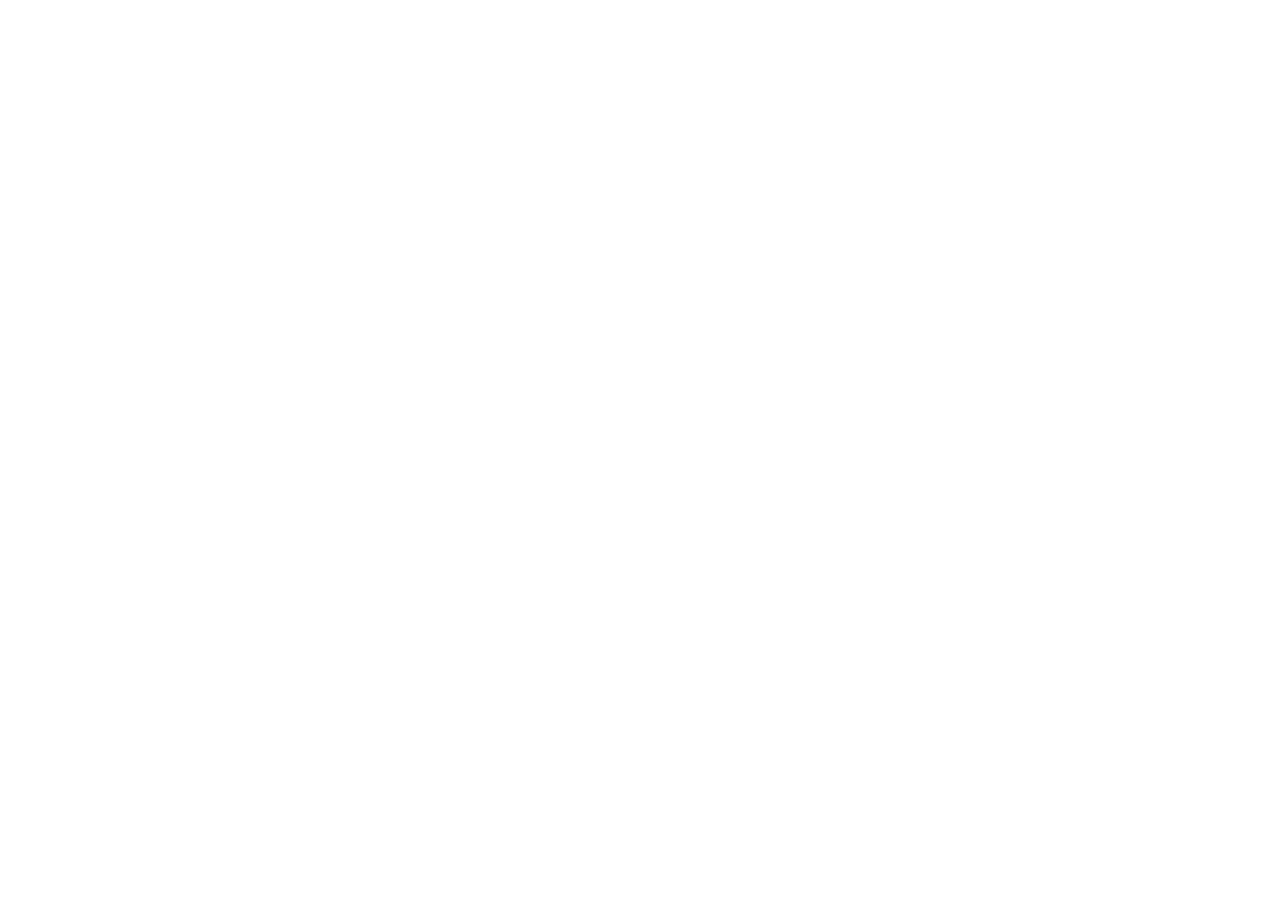
==== pages/blog.html @ 7c9823e3 "commit inicial" ====
<!DOCTYPE html>
<html lang="en">
<head>
    <meta charset="UTF-8">
    <meta http-equiv="X-UA-Compatible" content="IE=edge">
    <meta name="viewport" content="width=device-width, initial-scale=1.0">
    <title>Document</title>
</head>
<body>
    <img src="../img/" alt="">
    <a href="../index.html"></a>
</body>
</html>
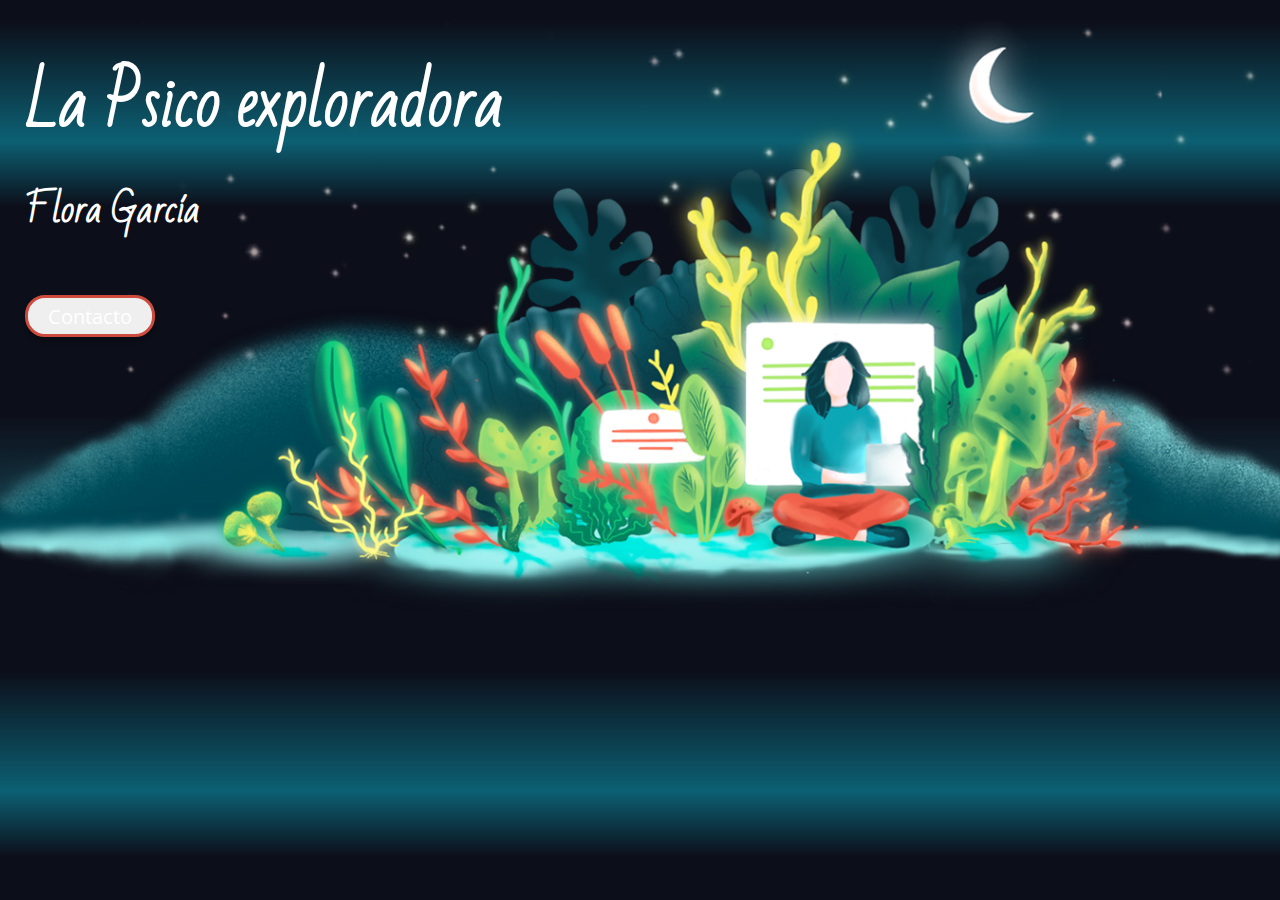
==== commit e605c67f: "cambios generales responsive" ====
--- a/pages/blog.html
+++ b/pages/blog.html
@@ -1,13 +1,52 @@
 <!DOCTYPE html>
 <html lang="en">
+
 <head>
     <meta charset="UTF-8">
     <meta http-equiv="X-UA-Compatible" content="IE=edge">
     <meta name="viewport" content="width=device-width, initial-scale=1.0">
+    <link href="https://cdn.jsdelivr.net/npm/bootstrap@5.2.0-beta1/dist/css/bootstrap.min.css" rel="stylesheet"
+        integrity="sha384-0evHe/X+R7YkIZDRvuzKMRqM+OrBnVFBL6DOitfPri4tjfHxaWutUpFmBp4vmVor" crossorigin="anonymous">
+    <link rel="stylesheet" href="../css/style.css">
     <title>Document</title>
 </head>
-<body>
-    <img src="../img/" alt="">
-    <a href="../index.html"></a>
+
+<body class="container-fluid">
+
+    <header >
+
+        <img class="img-fluid img-header" src="../img/header-4.png" alt="">
+        <div class="texto-header">
+            <a href="index.html">
+                <h1 class="titulo-header">La Psico exploradora</h1>
+            </a>
+            <h2 class="subtitulo-header">Flora García</h2>
+            <button type="button" class="btn btn-outline-danger"><a href="#">Contacto</a></button>
+        </div>
+    </header>
+
+
+
+
+
+
+
+
+
+
+
+
+
+    <script src="https://cdn.jsdelivr.net/npm/@popperjs/core@2.11.5/dist/umd/popper.min.js"
+        integrity="sha384-Xe+8cL9oJa6tN/veChSP7q+mnSPaj5Bcu9mPX5F5xIGE0DVittaqT5lorf0EI7Vk" crossorigin="anonymous">
+    </script>
+    <script src="https://cdn.jsdelivr.net/npm/bootstrap@5.2.0-beta1/dist/js/bootstrap.min.js"
+        integrity="sha384-kjU+l4N0Yf4ZOJErLsIcvOU2qSb74wXpOhqTvwVx3OElZRweTnQ6d31fXEoRD1Jy" crossorigin="anonymous">
+    </script>
+    <!-- Bootstrap core JS-->
+    <script src="https://cdn.jsdelivr.net/npm/bootstrap@5.1.3/dist/js/bootstrap.bundle.min.js"></script>
+    <!-- Core theme JS-->
+    <script src="js/scripts.js"></script>
 </body>
+
 </html>--- a/css/style.css
+++ b/css/style.css
@@ -0,0 +1,334 @@
+@import url("https://fonts.googleapis.com/css2?family=Open+Sans:ital,wght@0,300;0,400;0,500;0,600;0,700;0,800;1,300;1,400;1,500;1,600;1,700;1,800&display=swap");
+@import url("https://fonts.googleapis.com/css2?family=Bad+Script&display=swap");
+.modal-content {
+  background-color: #0C0E19;
+}
+
+.portfolio .portfolio-item {
+  cursor: pointer;
+  position: relative;
+  display: block;
+  max-width: 25rem;
+  border-radius: 0.5rem;
+  overflow: hidden;
+}
+
+.portfolio .portfolio-item .portfolio-item-caption {
+  position: absolute;
+  top: 0;
+  left: 0;
+  transition: all 0.2s ease-in-out;
+  opacity: 0;
+  background-image: url(../img/tarot-2.png);
+  background-repeat: no-repeat;
+}
+
+.portfolio .portfolio-item .portfolio-item-caption:hover {
+  opacity: 1;
+  filter: drop-shadow(0.3rem 0.3rem 0.3rem #2D4450);
+}
+
+.portfolio .portfolio-item .portfolio-item-caption .portfolio-item-caption-content {
+  font-size: 1.5rem;
+}
+
+.portfolio-modal .btn-close {
+  color: #fff;
+  font-size: 2rem;
+  padding: 1rem;
+}
+
+.portfolio-modal .portfolio-modal-title {
+  font-size: 2.25rem;
+  font-family: 'Open Sans', sans-serif;
+  color: #fff;
+}
+
+.portfolio-modal p {
+  font-size: 1.8rem;
+  font-family: 'Open Sans', sans-serif;
+  color: #fff;
+}
+
+.carta-tarot {
+  color: #0C0E19;
+  font-family: 'Open Sans', sans-serif;
+  font-size: 10rem;
+  font-weight: bolder;
+}
+
+@media (min-width: 992px) {
+  .portfolio-modal .portfolio-modal-title {
+    font-size: 3rem;
+    line-height: 2.5rem;
+  }
+}
+
+/* font-family: 'Open Sans', sans-serif; */
+/* font-family: 'Bad Script', cursive; */
+/* 1rem = 10px */
+/* 2rem = 20px */
+* {
+  margin: 0;
+  padding: 0;
+  box-sizing: border-box;
+}
+
+.container-fluid {
+  margin: 0;
+  padding: 0;
+}
+
+.container-fluid .row {
+  margin: 0;
+  padding: 0;
+}
+
+.img-fluid {
+  width: 100%;
+}
+
+html {
+  font-size: 62.5%;
+}
+
+p {
+  font-size: 1.8rem;
+}
+
+p,
+h1,
+h2,
+h3,
+h4,
+h5,
+h6 {
+  color: #fff;
+  font-family: 'Open Sans', sans-serif;
+}
+
+a {
+  text-decoration: none;
+  color: #fff;
+  font-family: 'Open Sans', sans-serif;
+}
+
+a:hover {
+  color: #fff;
+}
+
+body {
+  background: #0C0E19;
+  background-image: linear-gradient(to bottom, #0C0E19 3.13%, #0C6073 21.72%, #0C0E19 31.84%, #0C0E19 50.58%, #0C0E19 58.62%, #0C0E19 63.62%, #132E3B 74.54%, #0C0E19 85.32%);
+}
+
+header {
+  position: relative;
+  height: 65rem;
+}
+
+header .img-header {
+  position: absolute;
+  top: 2rem;
+  bottom: 0;
+}
+
+header .texto-header {
+  position: absolute;
+  top: 2rem;
+}
+
+header .texto-header h1 {
+  font-family: 'Bad Script', cursive;
+  font-size: 6.4rem;
+  margin-left: 2.5rem;
+  margin-top: 2rem;
+}
+
+header .texto-header h2 {
+  font-family: 'Bad Script', cursive;
+  font-size: 3.5rem;
+  margin-left: 2.5rem;
+  margin-top: 1rem;
+  margin-bottom: 2rem;
+}
+
+header .texto-header .btn {
+  margin-left: 2.5rem;
+  margin-top: 3rem;
+  width: 13rem;
+  height: 4.2rem;
+  border: #CC4B3D solid 0.3rem;
+  border-radius: 2rem;
+  box-shadow: 0px 4px 4px 0px #00000040;
+}
+
+header .texto-header .btn a {
+  font-size: 2rem;
+  color: #fff;
+}
+
+.titulo-index {
+  font-family: 'Bad Script', cursive;
+  font-size: 6rem;
+  text-align: center;
+  margin: 10rem 0;
+}
+
+.cards-menu {
+  display: flex;
+  flex-direction: column;
+  align-items: center;
+  text-align: center;
+  border-bottom: 0.4rem #fff solid;
+  margin-bottom: 5rem;
+  padding: 1rem;
+}
+
+.cards-menu:hover {
+  border-bottom: 0.4rem #CC4B3D solid;
+  box-shadow: 0 8px 6px -6px black;
+}
+
+.cards-menu img {
+  height: 10rem;
+}
+
+.cards-menu h2 {
+  font-size: 2.4rem;
+}
+
+.titulo-tarot {
+  font-family: 'Bad Script', cursive;
+  font-size: 4rem;
+  text-align: center;
+  margin: 5rem 0;
+}
+
+.container-tarot {
+  width: 100%;
+  display: flex;
+  flex-direction: row;
+  justify-content: center;
+}
+
+.container-tarot .tarot {
+  width: 80%;
+  display: flex;
+  flex-direction: row;
+  justify-content: center;
+}
+
+.container-tarot .tarot img {
+  height: 20rem;
+}
+
+.container-tarot .tarot h4 {
+  font-family: 'Bad Script', cursive;
+  color: #fff;
+  font-size: 3rem;
+}
+
+.container-tarot .tarot p {
+  color: #fff;
+  font-family: 'Open Sans', sans-serif;
+  font-weight: 300;
+}
+
+.container-sobre-mi {
+  margin-top: 10rem;
+  position: relative;
+  height: 60rem;
+}
+
+.container-sobre-mi .img-fondo-sobre-mi {
+  position: absolute;
+  bottom: 0;
+}
+
+.container-sobre-mi .card-sobre-mi {
+  position: absolute;
+  top: 0;
+  left: 2.5rem;
+  background-color: transparent;
+  border: none;
+  width: 62%;
+  display: flex;
+  flex-direction: row;
+  justify-content: flex-start;
+}
+
+.container-sobre-mi .card-sobre-mi img {
+  width: 25rem;
+}
+
+.container-sobre-mi .card-sobre-mi .card-title {
+  font-family: 'Bad Script', cursive;
+  color: #fff;
+  font-size: 3rem;
+}
+
+.container-sobre-mi .card-sobre-mi .card-text {
+  color: #fff;
+  font-family: 'Open Sans', sans-serif;
+  font-size: 1.5rem;
+  font-weight: 300;
+}
+
+footer {
+  width: 100%;
+  display: flex;
+  flex-direction: row;
+  justify-content: center;
+  margin-bottom: 1.5rem;
+  margin-top: 1.5rem;
+}
+
+footer h5 {
+  color: #ffffff;
+  font-size: 1.8rem;
+  font-family: 'Open Sans', sans-serif;
+  text-align: center;
+}
+
+footer .redes {
+  display: flex;
+  flex-direction: row;
+  justify-content: space-between;
+  margin: 3rem 0 3rem 0;
+}
+
+footer .redes img {
+  width: 4rem;
+  opacity: 70%;
+}
+
+footer .redes img:hover {
+  filter: drop-shadow(0.3rem 0.3rem 0.3rem #2D4450);
+  opacity: 100%;
+}
+
+footer h6 {
+  color: #ffffff;
+  font-size: 1.4rem;
+  font-family: 'Open Sans', sans-serif;
+  text-align: center;
+}
+
+@media (max-width: 767px) {
+  html {
+    font-size: 25%;
+  }
+  body {
+    background: #0C0E19;
+    background-image: linear-gradient(to bottom, #0C0E19 1.13%, #132E3B 3.54%, #132E3B 7.54%, #0C6073 12.72%, #0C6073 15.72%, #132E3B 20.54%, #0C0E19 31.84%, #0C0E19 50.58%, #0C0E19 58.62%, #0C0E19 63.62%, #132E3B 74.54%, #0C0E19 85.32%);
+  }
+  header {
+    margin-top: 2rem;
+    position: relative;
+    height: 50rem;
+  }
+  .titulo-index {
+    margin: 5rem 0;
+  }
+}
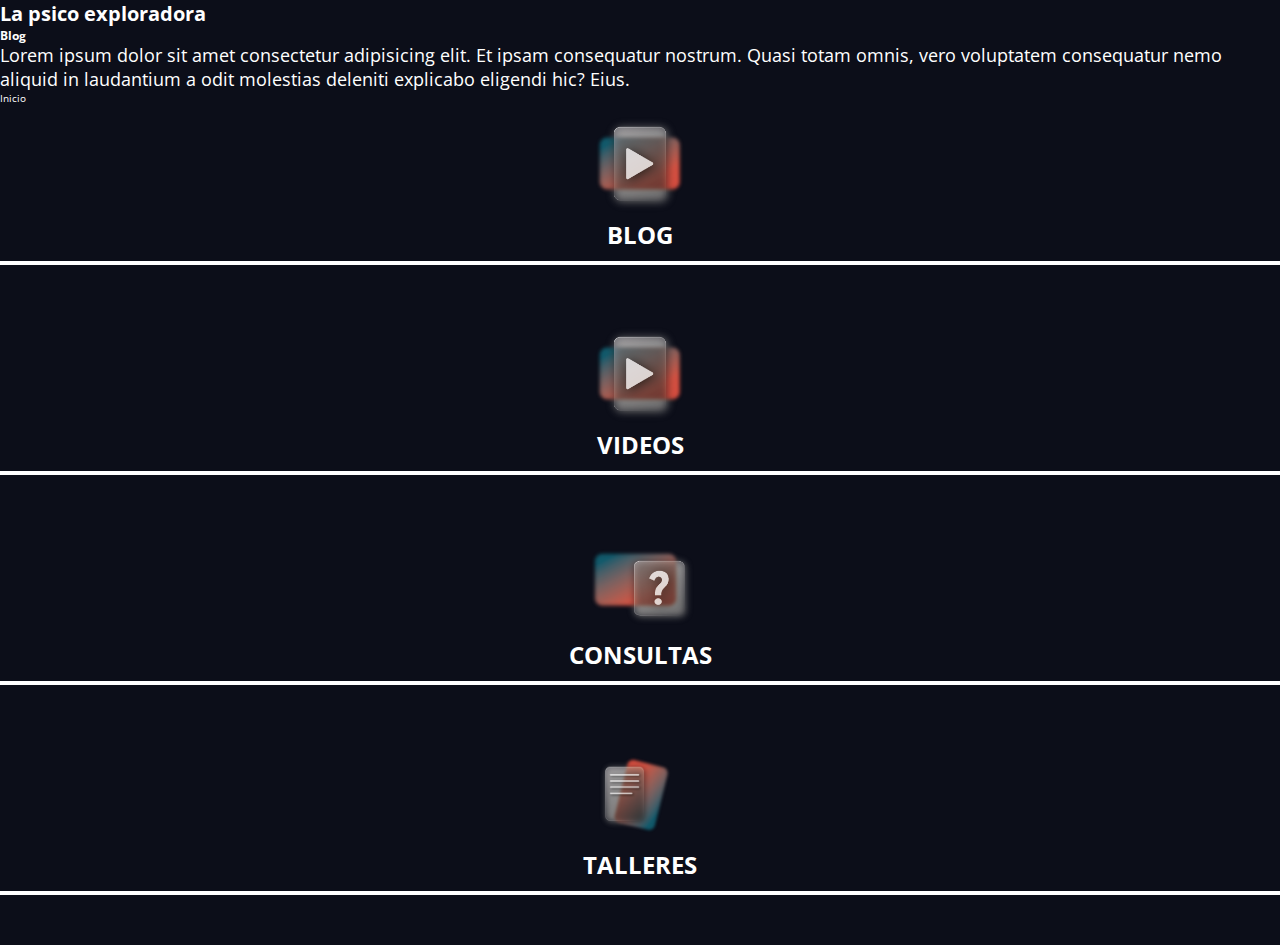
==== commit 520d080a: "pagina blog" ====
--- a/pages/blog.html
+++ b/pages/blog.html
@@ -8,23 +8,47 @@
     <link href="https://cdn.jsdelivr.net/npm/bootstrap@5.2.0-beta1/dist/css/bootstrap.min.css" rel="stylesheet"
         integrity="sha384-0evHe/X+R7YkIZDRvuzKMRqM+OrBnVFBL6DOitfPri4tjfHxaWutUpFmBp4vmVor" crossorigin="anonymous">
     <link rel="stylesheet" href="../css/style.css">
-    <title>Document</title>
+    <title>La psicoexploradora - Blog</title>
 </head>
 
 <body class="container-fluid">
 
-    <header >
+    <h1>La psico exploradora</h1>
+    <h3>Blog</h3>
+    <p>Lorem ipsum dolor sit amet consectetur adipisicing elit. Et ipsam consequatur nostrum. Quasi totam omnis, vero
+        voluptatem consequatur nemo aliquid in laudantium a odit molestias deleniti explicabo eligendi hic? Eius.</p>
+<a href="../index.html">Inicio</a>
 
-        <img class="img-fluid img-header" src="../img/header-4.png" alt="">
-        <div class="texto-header">
-            <a href="index.html">
-                <h1 class="titulo-header">La Psico exploradora</h1>
-            </a>
-            <h2 class="subtitulo-header">Flora García</h2>
-            <button type="button" class="btn btn-outline-danger"><a href="#">Contacto</a></button>
-        </div>
-    </header>
-
+        <div class="container">
+            <!-- Three columns of text below the carousel -->
+            <div class="row justify-content-center">
+    
+                <div class="cards-menu col">
+                    <a href="pages/blog.html"><img src="../img/videos.png" alt=""></a>
+                    <h2 class="fw-normal">BLOG</h2>
+                    
+                </div>
+                <!-- /.col-lg-4 -->
+    
+                <div class="cards-menu col">
+                    <a href="pages/videos.html"><img src="../img/videos.png" alt=""></a>
+                    <h2 class="fw-normal">VIDEOS</h2>
+                    
+    
+                </div><!-- /.col-lg-4 -->
+                <div class="cards-menu col">
+                    <a href="pages/consultas.html"><img src="../img/consultas.png" alt=""></a>
+                    <h2 class="fw-normal">CONSULTAS</h2>
+                   
+    
+                </div><!-- /.col-lg-4 -->
+                <div class=" cards-menu col">
+                    <a href="pages/talleres.html"><img src="../img/blog-f.png" alt=""></a>
+                    <h2 class="fw-normal">TALLERES</h2>
+                   
+    
+                </div><!-- /.col-lg-4 -->
+            </div><!-- /.row -->
 
 
 
--- a/css/style.css
+++ b/css/style.css
@@ -119,7 +119,6 @@
 
 body {
   background: #0C0E19;
-  background-image: linear-gradient(to bottom, #0C0E19 3.13%, #0C6073 21.72%, #0C0E19 31.84%, #0C0E19 50.58%, #0C0E19 58.62%, #0C0E19 63.62%, #132E3B 74.54%, #0C0E19 85.32%);
 }
 
 header {
@@ -165,14 +164,14 @@
 
 header .texto-header .btn a {
   font-size: 2rem;
-  color: #fff;
+  color: #ffffff;
 }
 
 .titulo-index {
   font-family: 'Bad Script', cursive;
   font-size: 6rem;
   text-align: center;
-  margin: 10rem 0;
+  margin: 5rem 0;
 }
 
 .cards-menu {
@@ -180,7 +179,7 @@
   flex-direction: column;
   align-items: center;
   text-align: center;
-  border-bottom: 0.4rem #fff solid;
+  border-bottom: 0.4rem #ffffff solid;
   margin-bottom: 5rem;
   padding: 1rem;
 }
@@ -321,14 +320,10 @@
   }
   body {
     background: #0C0E19;
-    background-image: linear-gradient(to bottom, #0C0E19 1.13%, #132E3B 3.54%, #132E3B 7.54%, #0C6073 12.72%, #0C6073 15.72%, #132E3B 20.54%, #0C0E19 31.84%, #0C0E19 50.58%, #0C0E19 58.62%, #0C0E19 63.62%, #132E3B 74.54%, #0C0E19 85.32%);
   }
   header {
     margin-top: 2rem;
     position: relative;
     height: 50rem;
   }
-  .titulo-index {
-    margin: 5rem 0;
-  }
-}
+}
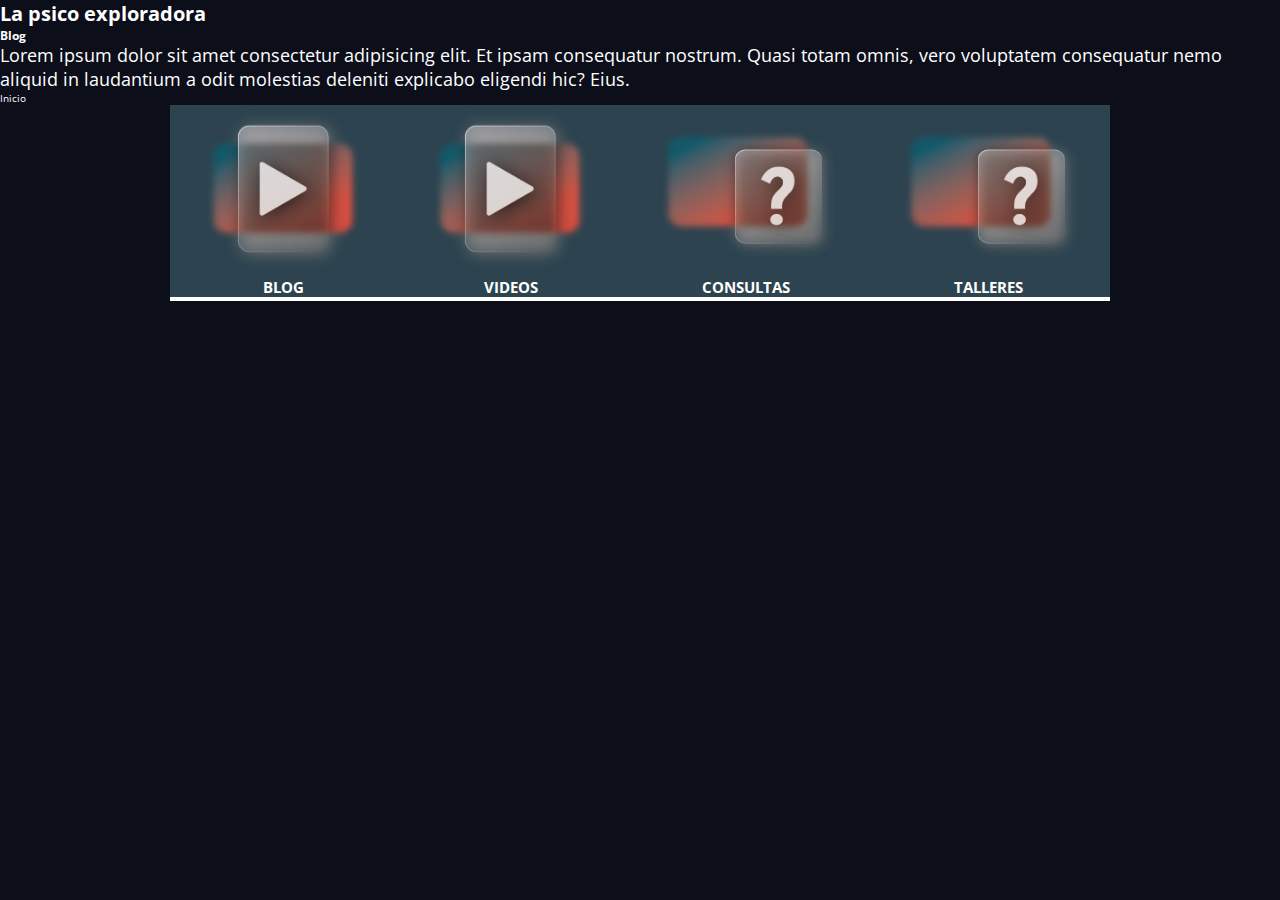
==== commit 9f1819e7: "cards-blog" ====
--- a/pages/blog.html
+++ b/pages/blog.html
@@ -11,44 +11,41 @@
     <title>La psicoexploradora - Blog</title>
 </head>
 
-<body class="container-fluid">
+<body class="body-blog">
 
-    <h1>La psico exploradora</h1>
+    <a href="blog.html"><h1>La psico exploradora</h1></a>
     <h3>Blog</h3>
     <p>Lorem ipsum dolor sit amet consectetur adipisicing elit. Et ipsam consequatur nostrum. Quasi totam omnis, vero
         voluptatem consequatur nemo aliquid in laudantium a odit molestias deleniti explicabo eligendi hic? Eius.</p>
-<a href="../index.html">Inicio</a>
+    <a href="../index.html">Inicio</a>
 
-        <div class="container">
-            <!-- Three columns of text below the carousel -->
-            <div class="row justify-content-center">
-    
-                <div class="cards-menu col">
-                    <a href="pages/blog.html"><img src="../img/videos.png" alt=""></a>
-                    <h2 class="fw-normal">BLOG</h2>
-                    
-                </div>
-                <!-- /.col-lg-4 -->
-    
-                <div class="cards-menu col">
-                    <a href="pages/videos.html"><img src="../img/videos.png" alt=""></a>
-                    <h2 class="fw-normal">VIDEOS</h2>
-                    
-    
-                </div><!-- /.col-lg-4 -->
-                <div class="cards-menu col">
-                    <a href="pages/consultas.html"><img src="../img/consultas.png" alt=""></a>
-                    <h2 class="fw-normal">CONSULTAS</h2>
-                   
-    
-                </div><!-- /.col-lg-4 -->
-                <div class=" cards-menu col">
-                    <a href="pages/talleres.html"><img src="../img/blog-f.png" alt=""></a>
-                    <h2 class="fw-normal">TALLERES</h2>
-                   
-    
-                </div><!-- /.col-lg-4 -->
-            </div><!-- /.row -->
+
+    <div class="menu-cards-blog">
+        <a href="blog.html">
+            <div class="cards-blog">
+                <img class="img-card-blog" src="../img/videos.png" alt="">
+                <h2>BLOG</h2>
+            </div>
+        </a>
+        <a href="videos.html">
+            <div class="cards-blog">
+                <img class="img-card-blog" src="../img/videos.png" alt="">
+                <h2>VIDEOS</h2>
+            </div>
+        </a>
+        <a href="consultas.html">
+            <div class="cards-blog">
+                <img class="img-card-blog" src="../img/consultas.png" alt="">
+                <h2>CONSULTAS</h2>
+            </div>
+        </a>
+        <a href="talleres.html">
+            <div class="cards-blog">
+                <img class="img-card-blog" src="../img/consultas.png" alt="">
+                <h2>TALLERES</h2>
+            </div>
+        </a>
+    </div>
 
 
 
--- a/css/style.css
+++ b/css/style.css
@@ -312,6 +312,37 @@
   font-size: 1.4rem;
   font-family: 'Open Sans', sans-serif;
   text-align: center;
+}
+
+.body-blog {
+  width: 100%;
+  margin: auto;
+}
+
+.menu-cards-blog {
+  width: 95%;
+  display: flex;
+  flex-direction: row;
+  justify-content: center;
+  margin: auto;
+}
+
+.menu-cards-blog .cards-blog {
+  display: flex;
+  flex-direction: column;
+  align-items: center;
+  border-bottom: 0.4rem #ffffff solid;
+  background-color: #2D4450;
+}
+
+.menu-cards-blog .cards-blog:hover {
+  border-bottom: 0.4rem #CC4B3D solid;
+  box-shadow: 0 8px 6px -6px black;
+}
+
+.menu-cards-blog .cards-blog img {
+  width: 90%;
+  height: auto;
 }
 
 @media (max-width: 767px) {
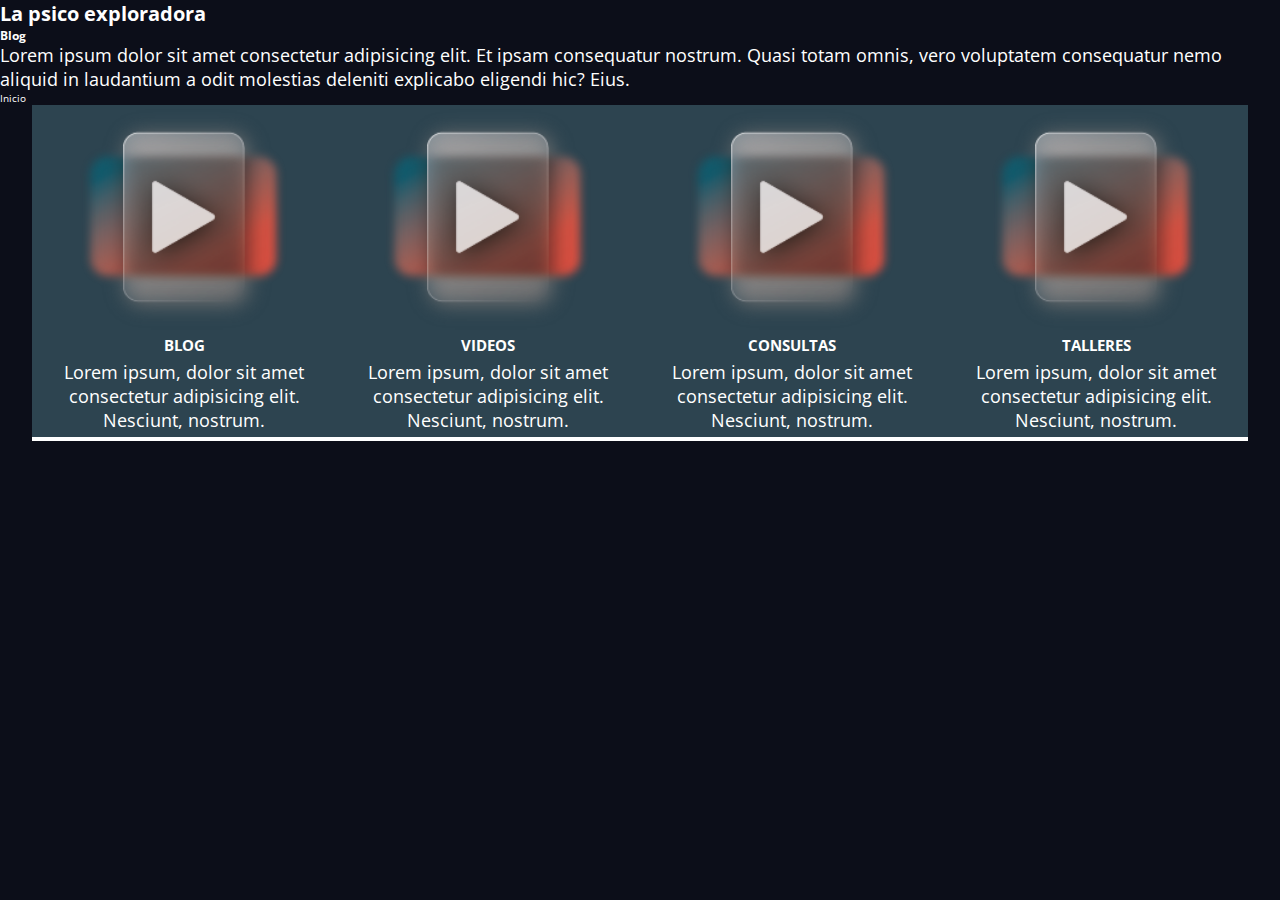
==== commit e34403cc: "cambios en cards" ====
--- a/pages/blog.html
+++ b/pages/blog.html
@@ -13,7 +13,9 @@
 
 <body class="body-blog">
 
-    <a href="blog.html"><h1>La psico exploradora</h1></a>
+    <a href="blog.html">
+        <h1>La psico exploradora</h1>
+    </a>
     <h3>Blog</h3>
     <p>Lorem ipsum dolor sit amet consectetur adipisicing elit. Et ipsam consequatur nostrum. Quasi totam omnis, vero
         voluptatem consequatur nemo aliquid in laudantium a odit molestias deleniti explicabo eligendi hic? Eius.</p>
@@ -25,24 +27,28 @@
             <div class="cards-blog">
                 <img class="img-card-blog" src="../img/videos.png" alt="">
                 <h2>BLOG</h2>
+                <p>Lorem ipsum, dolor sit amet consectetur adipisicing elit. Nesciunt, nostrum. </p>
             </div>
         </a>
         <a href="videos.html">
             <div class="cards-blog">
                 <img class="img-card-blog" src="../img/videos.png" alt="">
                 <h2>VIDEOS</h2>
+                <p>Lorem ipsum, dolor sit amet consectetur adipisicing elit. Nesciunt, nostrum. </p>
             </div>
         </a>
         <a href="consultas.html">
             <div class="cards-blog">
-                <img class="img-card-blog" src="../img/consultas.png" alt="">
+                <img class="img-card-blog" src="../img/videos.png" alt="">
                 <h2>CONSULTAS</h2>
+                <p>Lorem ipsum, dolor sit amet consectetur adipisicing elit. Nesciunt, nostrum. </p>
             </div>
         </a>
         <a href="talleres.html">
             <div class="cards-blog">
-                <img class="img-card-blog" src="../img/consultas.png" alt="">
+                <img class="img-card-blog" src="../img/videos.png" alt="">
                 <h2>TALLERES</h2>
+                <p>Lorem ipsum, dolor sit amet consectetur adipisicing elit. Nesciunt, nostrum. </p>
             </div>
         </a>
     </div>
--- a/css/style.css
+++ b/css/style.css
@@ -343,6 +343,11 @@
 .menu-cards-blog .cards-blog img {
   width: 90%;
   height: auto;
+}
+
+.menu-cards-blog .cards-blog p {
+  padding: 5px;
+  text-align: center;
 }
 
 @media (max-width: 767px) {
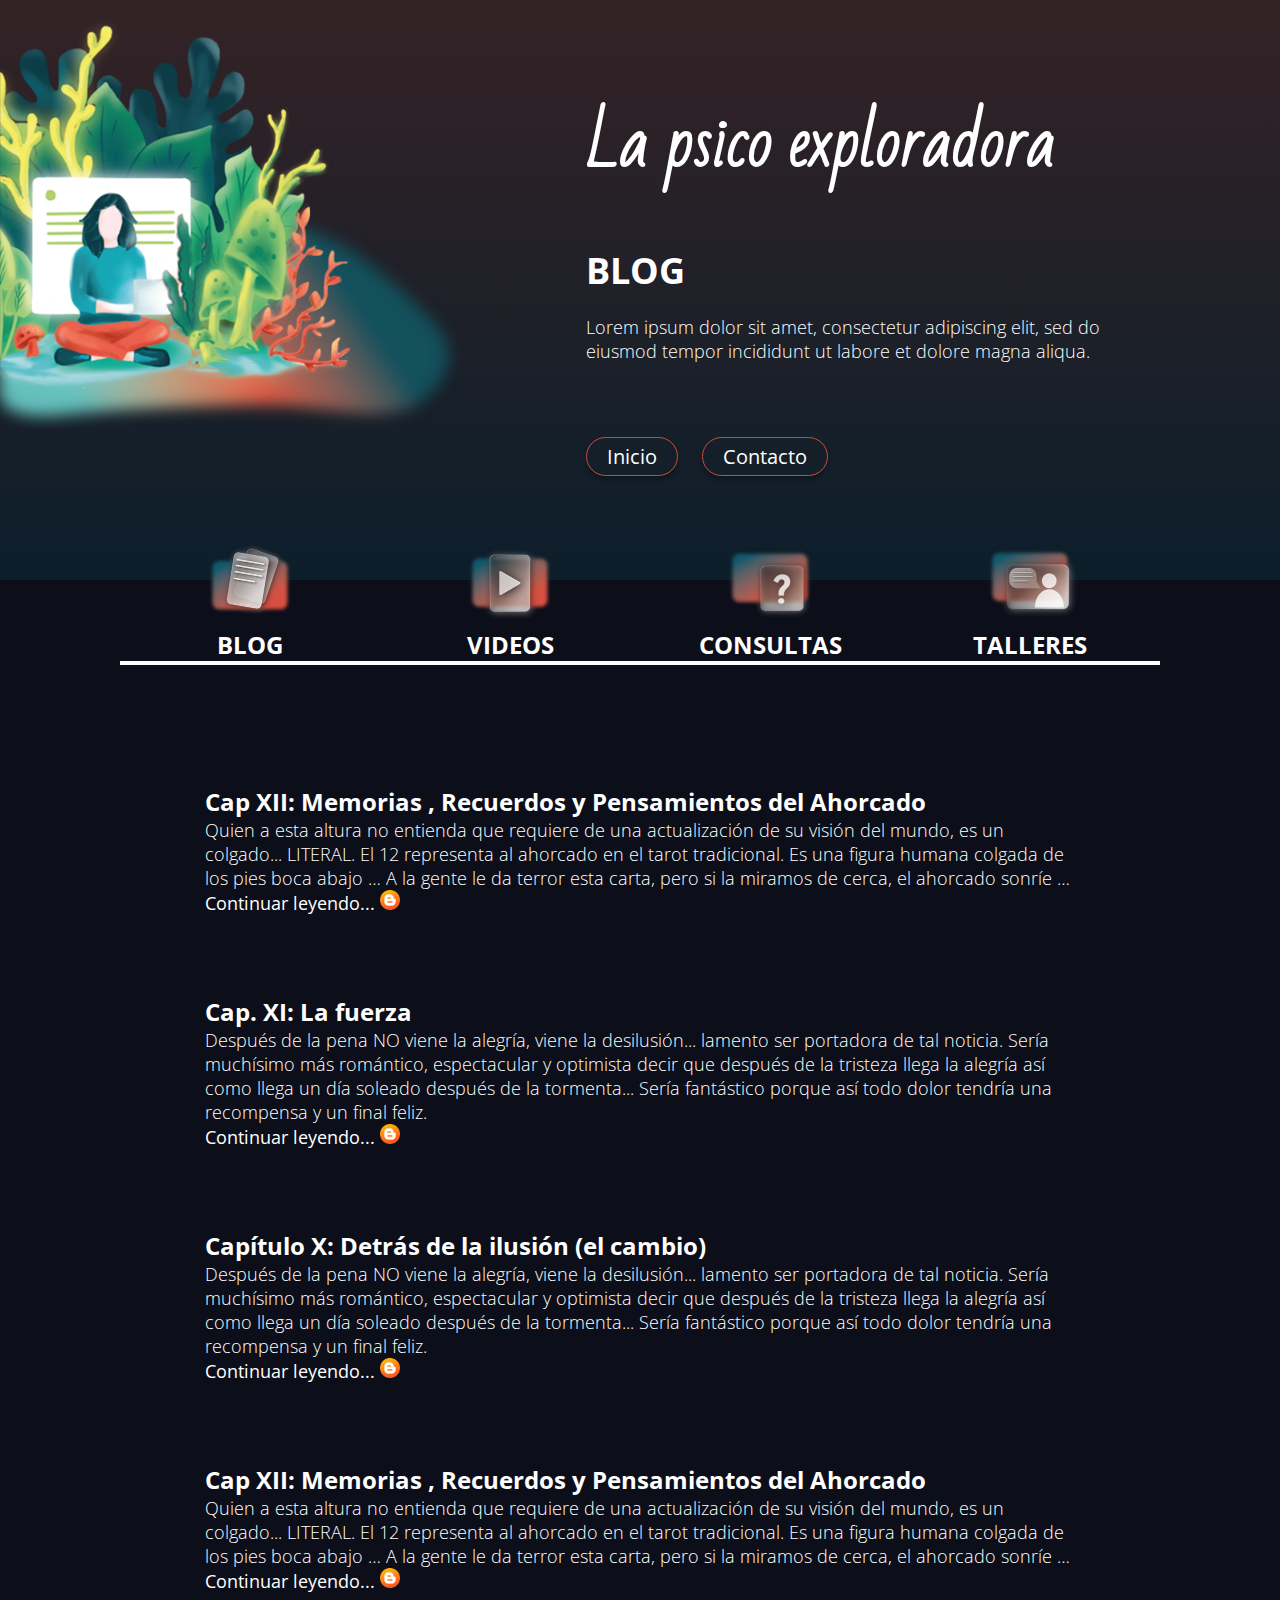
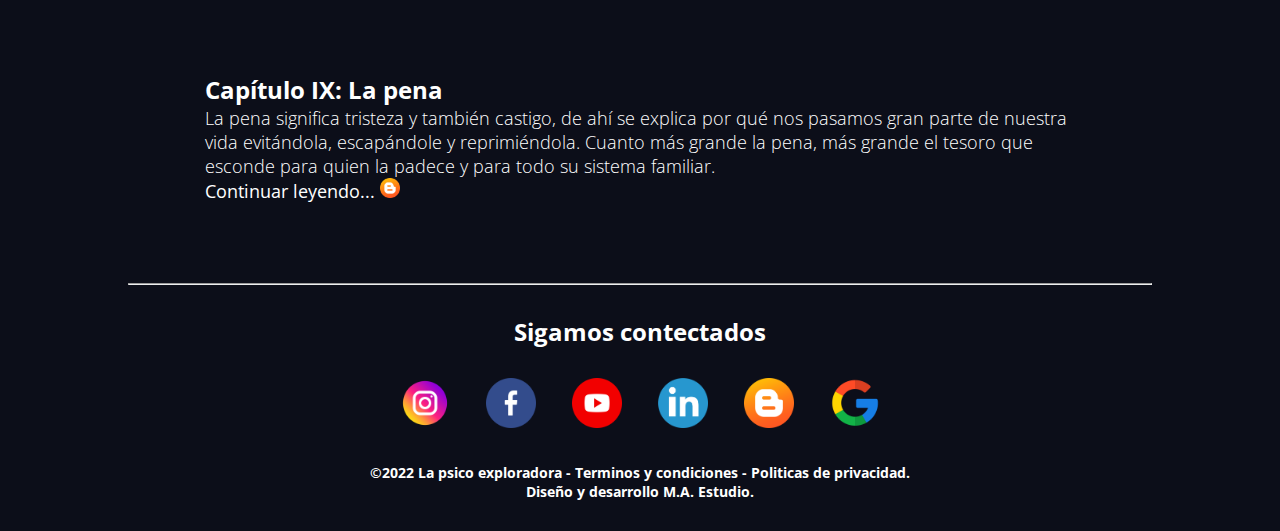
==== commit b9c63b1c: "cambios en secciones" ====
--- a/pages/blog.html
+++ b/pages/blog.html
@@ -11,48 +11,114 @@
     <title>La psicoexploradora - Blog</title>
 </head>
 
-<body class="body-blog">
+<body class="body-secciones">
 
-    <a href="blog.html">
-        <h1>La psico exploradora</h1>
-    </a>
-    <h3>Blog</h3>
-    <p>Lorem ipsum dolor sit amet consectetur adipisicing elit. Et ipsam consequatur nostrum. Quasi totam omnis, vero
-        voluptatem consequatur nemo aliquid in laudantium a odit molestias deleniti explicabo eligendi hic? Eius.</p>
-    <a href="../index.html">Inicio</a>
+    <header class="header-secciones">
 
+        <div class="header-img-secciones">
+            <img src="../img/img-secciones.png" alt="">
+        </div>
+        <div class="header-secciones-textos">
+            <a href="blog.html">
+                <h1>La psico exploradora</h1>
+            </a>
+            <h3>BLOG</h3>
+            <p>Lorem ipsum dolor sit amet, consectetur adipiscing elit, sed do eiusmod tempor incididunt ut labore
+                et
+                dolore magna aliqua.
+            </p>
 
-    <div class="menu-cards-blog">
+            <a class="boton-2" href="../index.html">Inicio</a>
+            <a class="boton-2" href="#">Contacto</a>
+        </div>
+
+    </header>
+
+    <div class="menu-cards-secciones">
         <a href="blog.html">
-            <div class="cards-blog">
-                <img class="img-card-blog" src="../img/videos.png" alt="">
-                <h2>BLOG</h2>
-                <p>Lorem ipsum, dolor sit amet consectetur adipisicing elit. Nesciunt, nostrum. </p>
+            <div class="cards-b">
+                <img src="../img/blog-1.png" alt="">
+                <h4>BLOG</h4>
+
             </div>
         </a>
         <a href="videos.html">
-            <div class="cards-blog">
-                <img class="img-card-blog" src="../img/videos.png" alt="">
-                <h2>VIDEOS</h2>
-                <p>Lorem ipsum, dolor sit amet consectetur adipisicing elit. Nesciunt, nostrum. </p>
+            <div class="cards-b">
+                <img src="../img/videos-1.png" alt="">
+                <h4>VIDEOS</h4>
+
             </div>
         </a>
         <a href="consultas.html">
-            <div class="cards-blog">
-                <img class="img-card-blog" src="../img/videos.png" alt="">
-                <h2>CONSULTAS</h2>
-                <p>Lorem ipsum, dolor sit amet consectetur adipisicing elit. Nesciunt, nostrum. </p>
+            <div class="cards-b">
+                <img src="../img/consultas-1.png" alt="">
+                <h4>CONSULTAS</h4>
+
             </div>
         </a>
         <a href="talleres.html">
-            <div class="cards-blog">
-                <img class="img-card-blog" src="../img/videos.png" alt="">
-                <h2>TALLERES</h2>
-                <p>Lorem ipsum, dolor sit amet consectetur adipisicing elit. Nesciunt, nostrum. </p>
+            <div class="cards-b">
+                <img src="../img/talleres-1.png" alt="">
+                <h4>TALLERES</h4>
+
             </div>
         </a>
     </div>
+    <main class="blog">
+        <section>
+            <h4>Cap XII: Memorias , Recuerdos y Pensamientos del Ahorcado</h4>
+            <p>Quien a esta altura no entienda que requiere de una actualización de su visión del mundo, es un colgado... LITERAL. 
+                El 12 representa al ahorcado en el tarot tradicional. Es una figura humana colgada de los pies boca abajo …
+                A la gente le da terror esta carta, pero si la miramos de cerca, el ahorcado sonríe … </p>
+                <a class="enlace-blog" href="">Continuar leyendo... <img src="../img/redes/blog.png" alt=""></a>
+        </section>
+        <section>
+            <h4>Cap. XI: La fuerza</h4>
+            <p>Después de la pena NO viene la alegría, viene la desilusión... lamento ser portadora de tal noticia. 
+                Sería muchísimo más romántico, espectacular y optimista decir que después de la tristeza llega la alegría así como llega un día soleado después de la tormenta... 
+                Sería fantástico porque así todo dolor tendría una recompensa y un final feliz. 
+                </p>
+                <a class="enlace-blog" href="">Continuar leyendo... <img src="../img/redes/blog.png" alt=""></a>
+        </section>
+        <section>
+            <h4>Capítulo X: Detrás de la ilusión (el cambio)</h4>
+            <p>Después de la pena NO viene la alegría, viene la desilusión... lamento ser portadora de tal noticia. 
+                Sería muchísimo más romántico, espectacular y optimista decir que después de la tristeza llega la alegría así como llega un día soleado después de la tormenta... 
+                Sería fantástico porque así todo dolor tendría una recompensa y un final feliz. 
+                </p>
+                <a class="enlace-blog" href="">Continuar leyendo... <img src="../img/redes/blog.png" alt=""></a>
+        </section>
+        <section>
+            <h4>Cap XII: Memorias , Recuerdos y Pensamientos del Ahorcado</h4>
+            <p>Quien a esta altura no entienda que requiere de una actualización de su visión del mundo, es un colgado... LITERAL. 
+                El 12 representa al ahorcado en el tarot tradicional. Es una figura humana colgada de los pies boca abajo …
+                A la gente le da terror esta carta, pero si la miramos de cerca, el ahorcado sonríe … </p>
+                <a class="enlace-blog" href="">Continuar leyendo... <img src="../img/redes/blog.png" alt=""></a>
+        </section>
+        <section>
+            <h4>Capítulo IX: La pena</h4>
+            <p>La pena significa tristeza y también castigo, de ahí se explica por qué nos pasamos gran parte de nuestra vida evitándola, escapándole y reprimiéndola. 
+                Cuanto más grande la pena, más grande el tesoro que esconde para quien la padece y para todo su sistema familiar. </p>
+                <a class="enlace-blog" href="">Continuar leyendo... <img src="../img/redes/blog.png" alt=""></a>
+        </section>
+    </main>
+    <hr>
 
+    <footer>
+        <div class="footer">
+            <h4>Sigamos contectados</h4>
+            <div class="redes">
+                <a href=""><img src="../img/redes/instagram.png" alt="icono instagram"></a>
+                <a href=""><img src="../img/redes/facebook.png" alt="icono facebook"></a>
+                <a href=""><img src="../img/redes/youtube.png" alt="icono youtube"></a>
+                <a href=""><img src="../img/redes/linkedin.png" alt="icono linkedin"></a>
+                <a href=""><img src="../img/redes/blog.png" alt="icono blog"></a>
+                <a href=""><img src="../img/redes/google.png" alt="icono google"></a>
+            </div>
+            <h6>©2022 La psico exploradora - Terminos y condiciones - Politicas de privacidad.</h6>
+            <h6>Diseño y desarrollo M.A. Estudio.</h6>
+        </div>
+    </footer>
 
 
 
--- a/css/style.css
+++ b/css/style.css
@@ -1,99 +1,44 @@
+/* font-family: 'Open Sans', sans-serif; */
 @import url("https://fonts.googleapis.com/css2?family=Open+Sans:ital,wght@0,300;0,400;0,500;0,600;0,700;0,800;1,300;1,400;1,500;1,600;1,700;1,800&display=swap");
+/* font-family: 'Bad Script', cursive; */
 @import url("https://fonts.googleapis.com/css2?family=Bad+Script&display=swap");
-.modal-content {
-  background-color: #0C0E19;
-}
-
-.portfolio .portfolio-item {
-  cursor: pointer;
-  position: relative;
-  display: block;
-  max-width: 25rem;
-  border-radius: 0.5rem;
-  overflow: hidden;
-}
-
-.portfolio .portfolio-item .portfolio-item-caption {
-  position: absolute;
-  top: 0;
-  left: 0;
-  transition: all 0.2s ease-in-out;
-  opacity: 0;
-  background-image: url(../img/tarot-2.png);
-  background-repeat: no-repeat;
-}
-
-.portfolio .portfolio-item .portfolio-item-caption:hover {
-  opacity: 1;
-  filter: drop-shadow(0.3rem 0.3rem 0.3rem #2D4450);
-}
-
-.portfolio .portfolio-item .portfolio-item-caption .portfolio-item-caption-content {
-  font-size: 1.5rem;
-}
-
-.portfolio-modal .btn-close {
-  color: #fff;
-  font-size: 2rem;
-  padding: 1rem;
-}
-
-.portfolio-modal .portfolio-modal-title {
-  font-size: 2.25rem;
-  font-family: 'Open Sans', sans-serif;
-  color: #fff;
-}
-
-.portfolio-modal p {
-  font-size: 1.8rem;
-  font-family: 'Open Sans', sans-serif;
-  color: #fff;
-}
-
-.carta-tarot {
-  color: #0C0E19;
-  font-family: 'Open Sans', sans-serif;
-  font-size: 10rem;
-  font-weight: bolder;
-}
-
-@media (min-width: 992px) {
-  .portfolio-modal .portfolio-modal-title {
-    font-size: 3rem;
-    line-height: 2.5rem;
-  }
-}
-
-/* font-family: 'Open Sans', sans-serif; */
-/* font-family: 'Bad Script', cursive; */
-/* 1rem = 10px */
-/* 2rem = 20px */
 * {
   margin: 0;
   padding: 0;
   box-sizing: border-box;
 }
 
-.container-fluid {
-  margin: 0;
-  padding: 0;
-}
-
-.container-fluid .row {
-  margin: 0;
-  padding: 0;
-}
-
 .img-fluid {
   width: 100%;
 }
 
-html {
-  font-size: 62.5%;
+h1 {
+  font-size: 28px;
+}
+
+h2 {
+  font-size: 24px;
+}
+
+h3 {
+  font-size: 18px;
+}
+
+h4 {
+  font-size: 12px;
+}
+
+h5 {
+  font-size: 10px;
+}
+
+h6 {
+  font-size: 9px;
 }
 
 p {
-  font-size: 1.8rem;
+  font-size: 10px;
+  font-weight: 300;
 }
 
 p,
@@ -104,140 +49,161 @@
 h5,
 h6 {
   color: #fff;
-  font-family: 'Open Sans', sans-serif;
+  font-family: "Open Sans", sans-serif;
 }
 
 a {
   text-decoration: none;
   color: #fff;
-  font-family: 'Open Sans', sans-serif;
+  font-family: "Open Sans", sans-serif;
 }
 
 a:hover {
   color: #fff;
 }
 
+hr {
+  width: 80%;
+  margin: auto;
+  color: #fff;
+}
+
 body {
   background: #0C0E19;
+  background: linear-gradient(to bottom, #0C0E19 1.13%, #132E3B 3.54%, #132E3B 7.54%, #0C6073 12.72%, #0C6073 15.72%, #132E3B 20.54%, #0C0E19 31.84%, #0C0E19 50.58%, #0C0E19 58.62%, #0C0E19 63.62%, #132E3B 74.54%, #0C0E19 85.32%);
 }
 
 header {
   position: relative;
-  height: 65rem;
+  height: 30vh;
 }
 
 header .img-header {
   position: absolute;
-  top: 2rem;
+  top: 25px;
   bottom: 0;
 }
 
 header .texto-header {
   position: absolute;
-  top: 2rem;
+  top: 10px;
 }
 
 header .texto-header h1 {
-  font-family: 'Bad Script', cursive;
-  font-size: 6.4rem;
-  margin-left: 2.5rem;
-  margin-top: 2rem;
-}
-
-header .texto-header h2 {
-  font-family: 'Bad Script', cursive;
-  font-size: 3.5rem;
-  margin-left: 2.5rem;
-  margin-top: 1rem;
-  margin-bottom: 2rem;
-}
-
-header .texto-header .btn {
-  margin-left: 2.5rem;
-  margin-top: 3rem;
-  width: 13rem;
-  height: 4.2rem;
-  border: #CC4B3D solid 0.3rem;
-  border-radius: 2rem;
+  font-family: "Bad Script", cursive;
+  margin-left: 12.5px;
+  margin-top: 10px;
+}
+
+header .texto-header h4 {
+  font-family: "Bad Script", cursive;
+  margin-left: 12.5px;
+  margin-top: 5px;
+  margin-bottom: 10px;
+}
+
+header .texto-header .boton {
+  margin-left: 12.5px;
+  margin-top: 5px;
+  font-size: 10px;
+  color: #ffffff;
+  padding: 3px 15px;
+  border: #CC4B3D solid 1px;
+  border-radius: 30px;
   box-shadow: 0px 4px 4px 0px #00000040;
 }
 
-header .texto-header .btn a {
-  font-size: 2rem;
-  color: #ffffff;
+header .texto-header .boton:hover {
+  background-color: #CC4B3D;
 }
 
 .titulo-index {
-  font-family: 'Bad Script', cursive;
-  font-size: 6rem;
+  font-family: "Bad Script", cursive;
   text-align: center;
-  margin: 5rem 0;
-}
-
-.cards-menu {
+  margin: 10px 0;
+}
+
+.menu-cards {
+  width: 95%;
+  display: flex;
+  flex-direction: row;
+  justify-content: center;
+  margin: auto;
+}
+
+.menu-cards .cards {
   display: flex;
   flex-direction: column;
   align-items: center;
+  border-bottom: 3px #ffffff solid;
+}
+
+.menu-cards .cards:hover {
+  border-bottom: 3px #CC4B3D solid;
+  box-shadow: 0 8px 6px -6px black;
+}
+
+.menu-cards .cards img {
+  width: 50%;
+  height: auto;
+}
+
+.menu-cards .cards p {
+  padding: 0 5px;
   text-align: center;
-  border-bottom: 0.4rem #ffffff solid;
-  margin-bottom: 5rem;
-  padding: 1rem;
-}
-
-.cards-menu:hover {
-  border-bottom: 0.4rem #CC4B3D solid;
-  box-shadow: 0 8px 6px -6px black;
-}
-
-.cards-menu img {
-  height: 10rem;
-}
-
-.cards-menu h2 {
-  font-size: 2.4rem;
 }
 
 .titulo-tarot {
-  font-family: 'Bad Script', cursive;
-  font-size: 4rem;
+  font-family: "Bad Script", cursive;
   text-align: center;
-  margin: 5rem 0;
-}
-
-.container-tarot {
-  width: 100%;
+  margin: 50px 0 25px 0;
+}
+
+.cards-tarot {
+  width: 95%;
+  display: flex;
+  flex-direction: row;
+  justify-content: space-between;
+  margin: auto;
+}
+
+.cards-tarot .boton-tarot {
+  background-color: transparent;
+  border: 0;
+}
+
+.cards-tarot .boton-tarot:hover {
+  opacity: 1;
+  filter: drop-shadow(4px 4px 4px #d8d8d8);
+}
+
+.cards-tarot .boton-tarot img {
+  width: 80%;
+  margin-bottom: 30px;
+}
+
+.modal-content {
+  background-color: #0C0E19;
+}
+
+.modal-body {
+  display: flex;
+  flex-direction: column;
+  align-items: center;
+}
+
+.modal-body img {
+  margin-bottom: 10px;
+  width: 50%;
+}
+
+.container-sobre-mi {
+  margin-top: 50px;
+  position: relative;
+  height: 300px;
   display: flex;
   flex-direction: row;
   justify-content: center;
-}
-
-.container-tarot .tarot {
-  width: 80%;
-  display: flex;
-  flex-direction: row;
-  justify-content: center;
-}
-
-.container-tarot .tarot img {
-  height: 20rem;
-}
-
-.container-tarot .tarot h4 {
-  font-family: 'Bad Script', cursive;
-  color: #fff;
-  font-size: 3rem;
-}
-
-.container-tarot .tarot p {
-  color: #fff;
-  font-family: 'Open Sans', sans-serif;
-  font-weight: 300;
-}
-
-.container-sobre-mi {
-  margin-top: 10rem;
-  position: relative;
-  height: 60rem;
 }
 
 .container-sobre-mi .img-fondo-sobre-mi {
@@ -247,30 +213,28 @@
 
 .container-sobre-mi .card-sobre-mi {
   position: absolute;
-  top: 0;
-  left: 2.5rem;
-  background-color: transparent;
-  border: none;
-  width: 62%;
+  margin: auto;
+  width: 90%;
   display: flex;
   flex-direction: row;
   justify-content: flex-start;
 }
 
 .container-sobre-mi .card-sobre-mi img {
-  width: 25rem;
+  width: 25%;
+  box-shadow: 0px 4px 4px 0px #00000040;
+}
+
+.container-sobre-mi .card-sobre-mi div {
+  margin-left: 10px;
 }
 
 .container-sobre-mi .card-sobre-mi .card-title {
-  font-family: 'Bad Script', cursive;
-  color: #fff;
-  font-size: 3rem;
-}
-
-.container-sobre-mi .card-sobre-mi .card-text {
-  color: #fff;
-  font-family: 'Open Sans', sans-serif;
-  font-size: 1.5rem;
+  font-family: "Bad Script", cursive;
+}
+
+.container-sobre-mi .card-sobre-mi p {
+  font-size: 9px;
   font-weight: 300;
 }
 
@@ -279,87 +243,502 @@
   display: flex;
   flex-direction: row;
   justify-content: center;
-  margin-bottom: 1.5rem;
-  margin-top: 1.5rem;
-}
-
-footer h5 {
+  margin-bottom: 15px;
+  margin-top: 15px;
+}
+
+footer h4 {
+  text-align: center;
+}
+
+footer .redes {
+  display: flex;
+  flex-direction: row;
+  justify-content: space-between;
+  margin: 30px;
+}
+
+footer .redes img {
+  width: 25px;
+}
+
+footer .redes img:hover {
+  filter: drop-shadow(3px 3px 3px #fff);
+  opacity: 70%;
+}
+
+footer h6 {
+  text-align: center;
+}
+
+.body-secciones {
+  background: #0C0E19;
+}
+
+.header-secciones {
+  position: absolute;
+  background: linear-gradient(180deg, rgba(247, 135, 103, 0.1672) 0%, rgba(12, 51, 65, 0.44) 100%);
+  display: flex;
+  flex-direction: row;
+  justify-content: flex-start;
+  align-items: flex-start;
+  padding-top: 25px;
+  width: 100%;
+  height: 220px;
+}
+
+.header-secciones .header-img-secciones {
+  width: 45%;
+  z-index: 12;
+}
+
+.header-secciones .header-img-secciones img {
+  width: 100%;
+}
+
+.header-secciones .header-secciones-textos {
+  width: 60%;
+  z-index: 10;
+  padding: 10px;
+}
+
+.header-secciones .header-secciones-textos h1 {
+  font-family: "Bad Script", cursive;
+  font-size: 24px;
+}
+
+.header-secciones .header-secciones-textos h3 {
+  font-size: 12px;
+  margin-top: 20px;
+}
+
+.header-secciones .header-secciones-textos p {
+  width: 100%;
+  font-size: 9px;
+  font-weight: 300;
+  line-height: 12px;
+}
+
+.header-secciones .header-secciones-textos .boton-2 {
+  margin-top: 5px;
+  margin-right: 20px;
+  font-size: 10px;
   color: #ffffff;
-  font-size: 1.8rem;
-  font-family: 'Open Sans', sans-serif;
-  text-align: center;
-}
-
-footer .redes {
-  display: flex;
-  flex-direction: row;
-  justify-content: space-between;
-  margin: 3rem 0 3rem 0;
-}
-
-footer .redes img {
-  width: 4rem;
-  opacity: 70%;
-}
-
-footer .redes img:hover {
-  filter: drop-shadow(0.3rem 0.3rem 0.3rem #2D4450);
-  opacity: 100%;
-}
-
-footer h6 {
-  color: #ffffff;
-  font-size: 1.4rem;
-  font-family: 'Open Sans', sans-serif;
-  text-align: center;
-}
-
-.body-blog {
-  width: 100%;
-  margin: auto;
-}
-
-.menu-cards-blog {
+  padding: 1px 15px;
+  border: #CC4B3D solid 1px;
+  border-radius: 30px;
+  box-shadow: 0px 4px 4px 0px #00000040;
+}
+
+.header-secciones .header-secciones-textos .boton-2:hover {
+  background-color: #CC4B3D;
+}
+
+.menu-cards-secciones {
+  position: relative;
   width: 95%;
   display: flex;
   flex-direction: row;
   justify-content: center;
   margin: auto;
-}
-
-.menu-cards-blog .cards-blog {
+  z-index: 5;
+}
+
+.menu-cards-secciones .cards-b {
   display: flex;
   flex-direction: column;
   align-items: center;
-  border-bottom: 0.4rem #ffffff solid;
-  background-color: #2D4450;
-}
-
-.menu-cards-blog .cards-blog:hover {
-  border-bottom: 0.4rem #CC4B3D solid;
+  border-bottom: 3px #ffffff solid;
+  margin-top: 200px;
+}
+
+.menu-cards-secciones .cards-b:hover {
+  border-bottom: 3px #CC4B3D solid;
   box-shadow: 0 8px 6px -6px black;
 }
 
-.menu-cards-blog .cards-blog img {
-  width: 90%;
+.menu-cards-secciones .cards-b img {
+  width: 50%;
   height: auto;
 }
 
-.menu-cards-blog .cards-blog p {
-  padding: 5px;
+.menu-cards-secciones .cards-b p {
+  padding: 0 5px;
   text-align: center;
-}
-
-@media (max-width: 767px) {
-  html {
-    font-size: 25%;
+  font-weight: 300;
+}
+
+.blog {
+  margin: auto;
+  width: 80%;
+  margin-top: 40px;
+}
+
+.blog section {
+  margin-bottom: 40px;
+}
+
+.blog section p {
+  font-weight: 300;
+}
+
+.blog section img {
+  width: 20px;
+}
+
+.blog section a {
+  font-size: 10px;
+}
+
+.videos {
+  width: 80%;
+  margin: auto;
+  margin-top: 60px;
+}
+
+.videos .cont-videos {
+  margin: auto;
+  margin-bottom: 40px;
+}
+
+.videos .cont-videos iframe {
+  width: 100%;
+  height: 315px;
+}
+
+.videos .cont-videos .texto-videos {
+  display: flex;
+  flex-direction: row;
+  justify-content: space-between;
+  align-items: center;
+}
+
+.videos .cont-videos .texto-videos h3 {
+  font-family: "Open Sans", sans-serif;
+  margin: 0;
+}
+
+.videos .cont-videos .texto-videos img {
+  width: 20px;
+  margin: 5px;
+}
+
+@media (min-width: 768px) {
+  h1 {
+    font-size: 48px;
+  }
+  h2 {
+    font-size: 48px;
+  }
+  h3 {
+    font-size: 36px;
+  }
+  h4 {
+    font-size: 24px;
+  }
+  h5 {
+    font-size: 18px;
+  }
+  h6 {
+    font-size: 14px;
+  }
+  p {
+    font-size: 18px;
+    font-weight: 300;
   }
   body {
     background: #0C0E19;
+    background: linear-gradient(to bottom, #0C0E19 3.13%, #0C6073 15.72%, #0C0E19 21.84%, #0C0E19 31.84%, #0C0E19 50.58%, #0C0E19 58.62%, #0C0E19 63.62%, #132E3B 74.54%, #0C0E19 85.32%);
   }
   header {
-    margin-top: 2rem;
     position: relative;
-    height: 50rem;
-  }
-}
+    height: 400px;
+  }
+  header .img-header {
+    position: absolute;
+    top: 50px;
+    bottom: 0;
+  }
+  header .texto-header {
+    top: 15px;
+  }
+  header .texto-header h1 {
+    font-size: 48px;
+    margin-left: 25px;
+  }
+  header .texto-header h4 {
+    margin-left: 25px;
+    margin-top: 10px;
+    margin-bottom: 20px;
+  }
+  header .texto-header .boton {
+    margin-left: 25px;
+    margin-top: 10px;
+    font-size: 14px;
+    padding: 7px;
+    border: #CC4B3D solid 2px;
+    border-radius: 60px;
+    box-shadow: 0px 4px 4px 0px #00000040;
+  }
+  .titulo-index {
+    margin: 40px 0;
+  }
+  .menu-cards .cards {
+    border-bottom: 4px #ffffff solid;
+  }
+  .menu-cards .cards:hover {
+    border-bottom: 4px #CC4B3D solid;
+    box-shadow: 0 8px 6px -6px black;
+  }
+  .menu-cards .cards img {
+    width: 50%;
+  }
+  .menu-cards .cards p {
+    padding: 0 15px;
+  }
+  .titulo-tarot {
+    margin: 100px 0 50px 0;
+  }
+  .cards-tarot {
+    justify-content: space-around;
+  }
+  .cards-tarot .boton-tarot:hover {
+    filter: drop-shadow(4px 4px 4px #d8d8d8);
+  }
+  .cards-tarot .boton-tarot img {
+    width: 80%;
+    margin-bottom: 60px;
+  }
+  .modal-body img {
+    margin-bottom: 20px;
+  }
+  .container-sobre-mi {
+    margin-top: 100px;
+    height: 600px;
+  }
+  .container-sobre-mi .card-sobre-mi {
+    left: 25px;
+    width: 80%;
+  }
+  .container-sobre-mi .card-sobre-mi img {
+    width: 30%;
+    box-shadow: 0px 6px 6px 0px #00000040;
+  }
+  .container-sobre-mi .card-sobre-mi div {
+    margin-left: 20px;
+  }
+  .container-sobre-mi .card-sobre-mi p {
+    font-size: 18px;
+  }
+  footer {
+    margin-bottom: 30px;
+    margin-top: 30px;
+  }
+  footer .redes {
+    margin: 30px;
+  }
+  footer .redes img {
+    width: 50px;
+  }
+  footer .redes img:hover {
+    filter: drop-shadow(6px 6px 6px #fff);
+  }
+  .header-secciones {
+    height: 390px;
+    padding-top: 20px;
+  }
+  .header-secciones .header-secciones-textos {
+    height: 300px;
+    width: 50%;
+    padding-top: 30px;
+  }
+  .header-secciones .header-secciones-textos h1 {
+    font-size: 48px;
+  }
+  .header-secciones .header-secciones-textos h3 {
+    margin: 20px 0 10px 0;
+    font-size: 24px;
+  }
+  .header-secciones .header-secciones-textos p {
+    font-size: 14px;
+    line-height: 24px;
+    margin-bottom: 50px;
+  }
+  .header-secciones .header-secciones-textos .boton-2 {
+    font-size: 18px;
+    padding: 3px 20px;
+    margin-right: 20px;
+  }
+  .menu-cards-secciones .cards-b {
+    border-bottom: 4px #ffffff solid;
+    margin-top: 360px;
+    padding-left: 20px;
+    padding-right: 20px;
+  }
+  .menu-cards-secciones .cards-b:hover {
+    border-bottom: 6px #CC4B3D solid;
+  }
+  .blog section a {
+    font-size: 18px;
+  }
+  .videos .cont-videos .texto-videos h3 {
+    font-size: 18px;
+  }
+  .videos .cont-videos .texto-videos img {
+    width: 30px;
+  }
+}
+
+@media (min-width: 968px) {
+  body {
+    background: #0C0E19;
+    background: linear-gradient(to bottom, #0C0E19 3.13%, #0C6073 21.72%, #0C0E19 31.84%, #0C0E19 50.58%, #0C0E19 58.62%, #0C0E19 63.62%, #132E3B 74.54%, #0C0E19 85.32%);
+  }
+  header {
+    position: relative;
+    height: 650px;
+  }
+  header .img-header {
+    position: absolute;
+    top: 30px;
+    bottom: 0;
+  }
+  header .texto-header {
+    top: 20px;
+  }
+  header .texto-header h1 {
+    margin-left: 25px;
+    margin-top: 20px;
+    font-size: 70px;
+  }
+  header .texto-header h4 {
+    font-family: "Bad Script", cursive;
+    margin-left: 25px;
+    margin-top: 30px;
+    margin-bottom: 50px;
+    font-size: 48px;
+  }
+  header .texto-header .boton {
+    margin-left: 25px;
+    margin-top: 10px;
+    font-size: 20px;
+    padding: 5px 20px;
+    border: #CC4B3D solid 3px;
+    border-radius: 60px;
+    box-shadow: 0px 4px 4px 0px #00000040;
+  }
+  .titulo-index {
+    margin: 90px 0;
+  }
+  .menu-cards .cards {
+    border-bottom: 4px #ffffff solid;
+  }
+  .menu-cards .cards:hover {
+    border-bottom: 4px #CC4B3D solid;
+    box-shadow: 0 8px 6px -6px black;
+  }
+  .menu-cards .cards img {
+    width: 50%;
+  }
+  .menu-cards .cards p {
+    padding: 0 15px;
+    font-weight: 300;
+  }
+  .titulo-tarot {
+    margin: 100px 0 50px 0;
+  }
+  .cards-tarot {
+    justify-content: space-around;
+  }
+  .cards-tarot .boton-tarot img {
+    width: 100%;
+    margin-bottom: 60px;
+  }
+  .modal-body img {
+    margin-bottom: 20px;
+  }
+  .container-sobre-mi {
+    margin-top: 200px;
+    height: 700px;
+  }
+  .container-sobre-mi .card-sobre-mi {
+    left: 25px;
+    width: 60%;
+  }
+  .container-sobre-mi .card-sobre-mi img {
+    width: 25%;
+    box-shadow: 0px 6px 6px 0px #00000040;
+  }
+  .container-sobre-mi .card-sobre-mi div {
+    margin-left: 20px;
+  }
+  .container-sobre-mi .card-sobre-mi .card-title {
+    font-family: "Bad Script", cursive;
+  }
+  .container-sobre-mi .card-sobre-mi p {
+    font-size: 18px;
+    font-weight: 300;
+  }
+  footer {
+    margin-bottom: 30px;
+    margin-top: 30px;
+  }
+  footer .redes {
+    margin: 30px;
+  }
+  footer .redes img {
+    width: 50px;
+  }
+  footer .redes img:hover {
+    filter: drop-shadow(3px 3px 3px #fff);
+  }
+  .header-secciones {
+    height: 580px;
+    padding-top: 20px;
+  }
+  .header-secciones .header-img-secciones img {
+    width: 80%;
+  }
+  .header-secciones .header-secciones-textos {
+    height: 400px;
+    width: 45%;
+    padding-top: 60px;
+  }
+  .header-secciones .header-secciones-textos h1 {
+    font-size: 64px;
+  }
+  .header-secciones .header-secciones-textos h3 {
+    margin: 40px 0 20px 0;
+    font-size: 36px;
+  }
+  .header-secciones .header-secciones-textos p {
+    font-size: 18px;
+    line-height: 24px;
+    margin-bottom: 80px;
+    font-weight: 300;
+  }
+  .header-secciones .header-secciones-textos .boton-2 {
+    font-size: 20px;
+    padding: 5px 20px;
+    margin-right: 20px;
+  }
+  .menu-cards-secciones .cards-b {
+    border-bottom: 4px #ffffff solid;
+    margin-top: 540px;
+    padding-left: 20px;
+    padding-right: 20px;
+  }
+  .menu-cards-secciones .cards-b:hover {
+    border-bottom: 6px #CC4B3D solid;
+  }
+  .blog {
+    width: 68%;
+    margin-top: 120px;
+  }
+  .blog section {
+    margin-bottom: 80px;
+  }
+  .videos .cont-videos .texto-videos h3 {
+    font-size: 24px;
+  }
+}
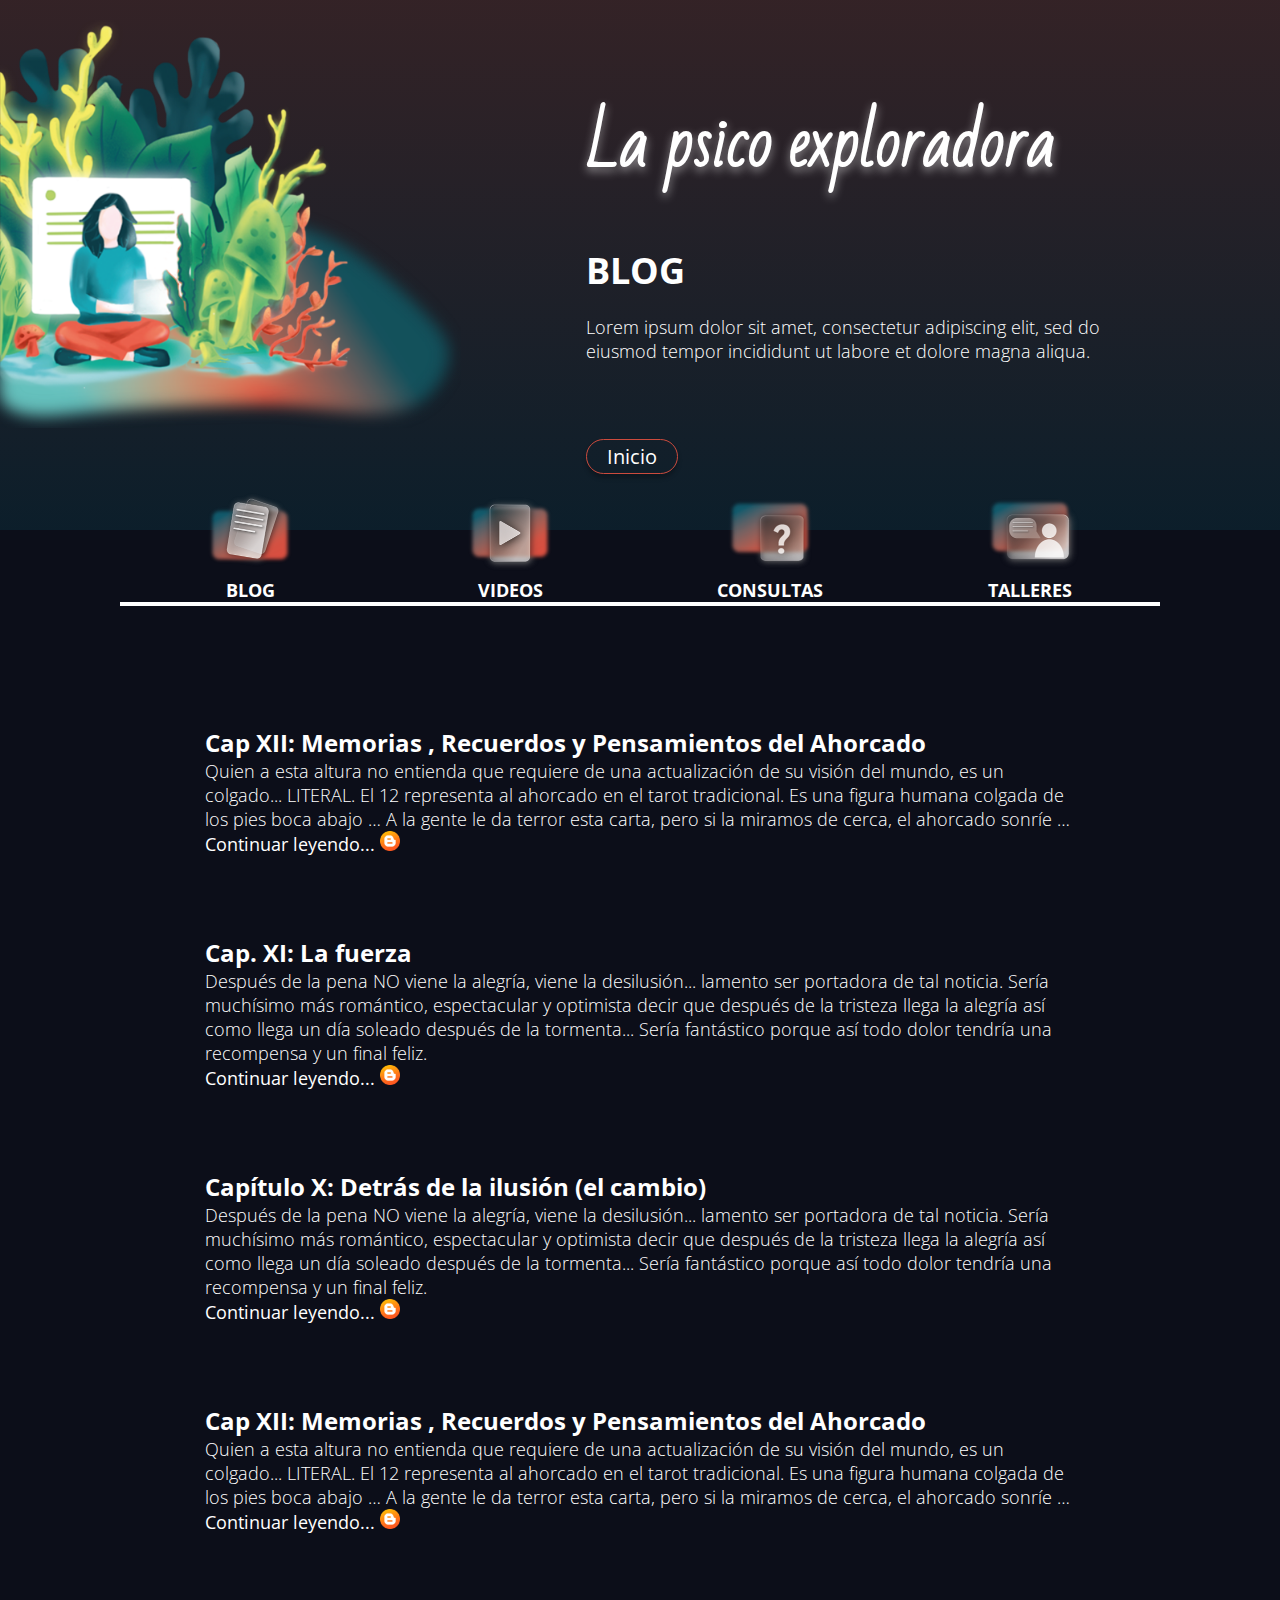
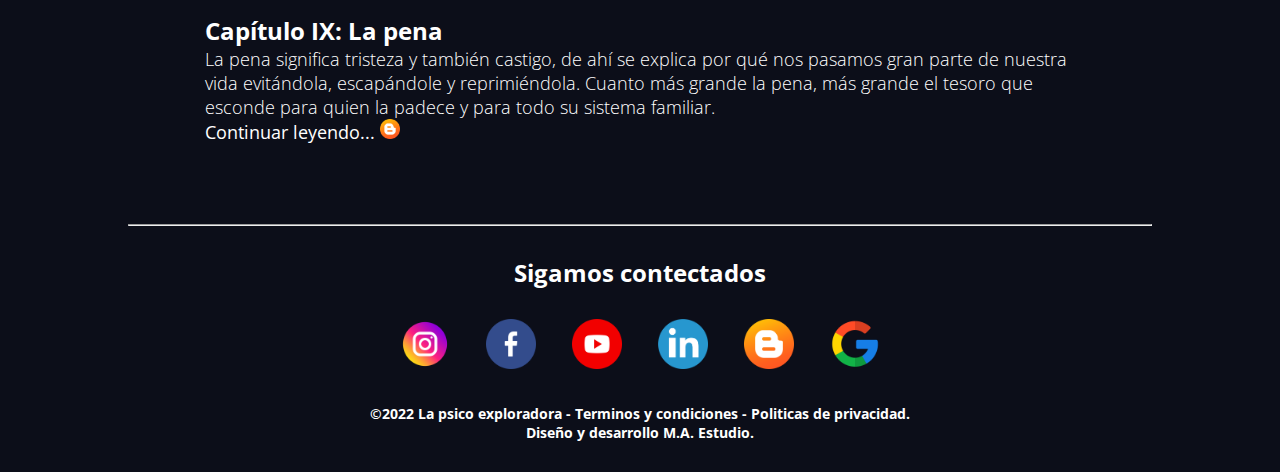
==== commit abbf861a: "nuevos cambios 08" ====
--- a/pages/blog.html
+++ b/pages/blog.html
@@ -5,6 +5,12 @@
     <meta charset="UTF-8">
     <meta http-equiv="X-UA-Compatible" content="IE=edge">
     <meta name="viewport" content="width=device-width, initial-scale=1.0">
+
+    <link rel="apple-touch-icon" sizes="180x180" href="/apple-touch-icon.png">
+    <link rel="icon" type="image/png" sizes="32x32" href="/favicon-32x32.png">
+    <link rel="icon" type="image/png" sizes="16x16" href="/favicon-16x16.png">
+    <link rel="manifest" href="/site.webmanifest">
+    
     <link href="https://cdn.jsdelivr.net/npm/bootstrap@5.2.0-beta1/dist/css/bootstrap.min.css" rel="stylesheet"
         integrity="sha384-0evHe/X+R7YkIZDRvuzKMRqM+OrBnVFBL6DOitfPri4tjfHxaWutUpFmBp4vmVor" crossorigin="anonymous">
     <link rel="stylesheet" href="../css/style.css">
@@ -29,7 +35,7 @@
             </p>
 
             <a class="boton-2" href="../index.html">Inicio</a>
-            <a class="boton-2" href="#">Contacto</a>
+            <!-- <a class="boton-2" href="#">Contacto</a> -->
         </div>
 
     </header>
--- a/css/style.css
+++ b/css/style.css
@@ -57,7 +57,6 @@
   color: #fff;
   font-family: "Open Sans", sans-serif;
 }
-
 a:hover {
   color: #fff;
 }
@@ -77,42 +76,41 @@
   position: relative;
   height: 30vh;
 }
-
 header .img-header {
   position: absolute;
   top: 25px;
   bottom: 0;
 }
-
 header .texto-header {
   position: absolute;
   top: 10px;
 }
-
 header .texto-header h1 {
   font-family: "Bad Script", cursive;
   margin-left: 12.5px;
   margin-top: 10px;
-}
-
+  text-shadow: 0px 4px 10px rgba(255, 255, 255, 0.5);
+}
 header .texto-header h4 {
   font-family: "Bad Script", cursive;
   margin-left: 12.5px;
   margin-top: 5px;
   margin-bottom: 10px;
-}
-
+  text-shadow: 0px 4px 10px rgba(255, 255, 255, 0.5);
+}
 header .texto-header .boton {
   margin-left: 12.5px;
   margin-top: 5px;
-  font-size: 10px;
+  color: #fff;
+  background-color: transparent;
+  font-family: "Open Sans", sans-serif;
+  font-size: 9px;
   color: #ffffff;
-  padding: 3px 15px;
+  padding: 2px 20px;
   border: #CC4B3D solid 1px;
   border-radius: 30px;
-  box-shadow: 0px 4px 4px 0px #00000040;
-}
-
+  box-shadow: 0px 4px 4px 0px rgba(0, 0, 0, 0.2509803922);
+}
 header .texto-header .boton:hover {
   background-color: #CC4B3D;
 }
@@ -120,7 +118,8 @@
 .titulo-index {
   font-family: "Bad Script", cursive;
   text-align: center;
-  margin: 10px 0;
+  margin: 10px 0 20px 0;
+  text-shadow: 0px 4px 10px rgba(255, 255, 255, 0.5);
 }
 
 .menu-cards {
@@ -130,24 +129,20 @@
   justify-content: center;
   margin: auto;
 }
-
 .menu-cards .cards {
   display: flex;
   flex-direction: column;
   align-items: center;
   border-bottom: 3px #ffffff solid;
 }
-
 .menu-cards .cards:hover {
   border-bottom: 3px #CC4B3D solid;
   box-shadow: 0 8px 6px -6px black;
 }
-
 .menu-cards .cards img {
   width: 50%;
   height: auto;
 }
-
 .menu-cards .cards p {
   padding: 0 5px;
   text-align: center;
@@ -157,6 +152,7 @@
   font-family: "Bad Script", cursive;
   text-align: center;
   margin: 50px 0 25px 0;
+  text-shadow: 0px 4px 10px rgba(255, 255, 255, 0.5);
 }
 
 .cards-tarot {
@@ -166,17 +162,14 @@
   justify-content: space-between;
   margin: auto;
 }
-
 .cards-tarot .boton-tarot {
   background-color: transparent;
   border: 0;
 }
-
 .cards-tarot .boton-tarot:hover {
   opacity: 1;
-  filter: drop-shadow(4px 4px 4px #d8d8d8);
-}
-
+  filter: drop-shadow(2px 2px 6px #fff);
+}
 .cards-tarot .boton-tarot img {
   width: 80%;
   margin-bottom: 30px;
@@ -191,7 +184,6 @@
   flex-direction: column;
   align-items: center;
 }
-
 .modal-body img {
   margin-bottom: 10px;
   width: 50%;
@@ -205,12 +197,10 @@
   flex-direction: row;
   justify-content: center;
 }
-
 .container-sobre-mi .img-fondo-sobre-mi {
   position: absolute;
   bottom: 0;
 }
-
 .container-sobre-mi .card-sobre-mi {
   position: absolute;
   margin: auto;
@@ -219,20 +209,17 @@
   flex-direction: row;
   justify-content: flex-start;
 }
-
 .container-sobre-mi .card-sobre-mi img {
   width: 25%;
-  box-shadow: 0px 4px 4px 0px #00000040;
-}
-
+  box-shadow: 0px 4px 4px 0px rgba(0, 0, 0, 0.2509803922);
+}
 .container-sobre-mi .card-sobre-mi div {
   margin-left: 10px;
 }
-
 .container-sobre-mi .card-sobre-mi .card-title {
   font-family: "Bad Script", cursive;
-}
-
+  text-shadow: 0px 4px 10px rgba(255, 255, 255, 0.5);
+}
 .container-sobre-mi .card-sobre-mi p {
   font-size: 9px;
   font-weight: 300;
@@ -246,27 +233,21 @@
   margin-bottom: 15px;
   margin-top: 15px;
 }
-
 footer h4 {
   text-align: center;
 }
-
 footer .redes {
   display: flex;
   flex-direction: row;
   justify-content: space-between;
   margin: 30px;
 }
-
 footer .redes img {
   width: 25px;
 }
-
 footer .redes img:hover {
-  filter: drop-shadow(3px 3px 3px #fff);
-  opacity: 70%;
-}
-
+  filter: drop-shadow(1px 1px 4px #fff);
+}
 footer h6 {
   text-align: center;
 }
@@ -286,52 +267,52 @@
   width: 100%;
   height: 220px;
 }
-
 .header-secciones .header-img-secciones {
   width: 45%;
   z-index: 12;
 }
-
 .header-secciones .header-img-secciones img {
   width: 100%;
 }
-
 .header-secciones .header-secciones-textos {
   width: 60%;
   z-index: 10;
   padding: 10px;
 }
-
 .header-secciones .header-secciones-textos h1 {
   font-family: "Bad Script", cursive;
   font-size: 24px;
-}
-
+  text-shadow: 0px 4px 10px rgba(255, 255, 255, 0.5);
+}
 .header-secciones .header-secciones-textos h3 {
   font-size: 12px;
   margin-top: 20px;
 }
-
 .header-secciones .header-secciones-textos p {
   width: 100%;
   font-size: 9px;
   font-weight: 300;
   line-height: 12px;
 }
-
 .header-secciones .header-secciones-textos .boton-2 {
   margin-top: 5px;
   margin-right: 20px;
-  font-size: 10px;
+  color: #fff;
+  background-color: transparent;
+  font-family: "Open Sans", sans-serif;
+  font-size: 9px;
   color: #ffffff;
-  padding: 1px 15px;
+  padding: 2px 20px;
   border: #CC4B3D solid 1px;
   border-radius: 30px;
-  box-shadow: 0px 4px 4px 0px #00000040;
-}
-
+  box-shadow: 0px 4px 4px 0px rgba(0, 0, 0, 0.2509803922);
+}
 .header-secciones .header-secciones-textos .boton-2:hover {
   background-color: #CC4B3D;
+}
+.header-secciones .header-secciones-textos .boton-2:focus {
+  background-color: #CC4B3D;
+  border-radius: 30px;
 }
 
 .menu-cards-secciones {
@@ -343,7 +324,6 @@
   margin: auto;
   z-index: 5;
 }
-
 .menu-cards-secciones .cards-b {
   display: flex;
   flex-direction: column;
@@ -351,17 +331,14 @@
   border-bottom: 3px #ffffff solid;
   margin-top: 200px;
 }
-
 .menu-cards-secciones .cards-b:hover {
   border-bottom: 3px #CC4B3D solid;
   box-shadow: 0 8px 6px -6px black;
 }
-
 .menu-cards-secciones .cards-b img {
   width: 50%;
   height: auto;
 }
-
 .menu-cards-secciones .cards-b p {
   padding: 0 5px;
   text-align: center;
@@ -373,19 +350,15 @@
   width: 80%;
   margin-top: 40px;
 }
-
 .blog section {
   margin-bottom: 40px;
 }
-
 .blog section p {
   font-weight: 300;
 }
-
 .blog section img {
   width: 20px;
 }
-
 .blog section a {
   font-size: 10px;
 }
@@ -395,32 +368,141 @@
   margin: auto;
   margin-top: 60px;
 }
-
 .videos .cont-videos {
   margin: auto;
   margin-bottom: 40px;
 }
-
 .videos .cont-videos iframe {
   width: 100%;
   height: 315px;
 }
-
 .videos .cont-videos .texto-videos {
   display: flex;
   flex-direction: row;
   justify-content: space-between;
   align-items: center;
 }
-
 .videos .cont-videos .texto-videos h3 {
   font-family: "Open Sans", sans-serif;
   margin: 0;
-}
-
+  font-weight: 300;
+}
 .videos .cont-videos .texto-videos img {
   width: 20px;
   margin: 5px;
+}
+
+.consultas {
+  width: 80%;
+  margin: auto;
+}
+.consultas .seccion-form-consultas {
+  margin: 20px 0;
+}
+.consultas .seccion-form-consultas h4 {
+  text-align: center;
+  font-size: 18px;
+  margin: 30px;
+}
+.consultas .seccion-form-consultas .containerForm {
+  margin: auto;
+}
+.consultas .seccion-form-consultas .campos-form {
+  display: flex;
+  flex-direction: column;
+  align-items: center;
+}
+.consultas .seccion-form-consultas .campos-form .label-form {
+  font-family: "Open Sans", sans-serif;
+  color: #ffffff;
+  font-size: 11px;
+}
+.consultas .seccion-form-consultas .campos-form .inputs-form {
+  background-color: transparent;
+  width: 100%;
+  border: none;
+  border-bottom: #CC4B3D solid 2px;
+  margin-bottom: 20px;
+  height: 20px;
+}
+.consultas .seccion-form-consultas .campos-form #botonEnviar {
+  color: #fff;
+  background-color: transparent;
+  font-family: "Open Sans", sans-serif;
+  font-size: 9px;
+  color: #ffffff;
+  padding: 2px 20px;
+  border: #CC4B3D solid 1px;
+  border-radius: 30px;
+  box-shadow: 0px 4px 4px 0px rgba(0, 0, 0, 0.2509803922);
+}
+.consultas .seccion-form-consultas .campos-form #botonEnviar:hover {
+  background-color: #CC4B3D;
+}
+.consultas .texto-consultas {
+  font-family: "Bad Script", cursive;
+  font-size: 28px;
+  text-align: center;
+  margin: 50px 0 25px 0;
+  text-shadow: 0px 4px 10px rgba(255, 255, 255, 0.5);
+}
+.consultas .respuestas {
+  margin: 40px 0;
+}
+.consultas .respuestas h4 {
+  text-align: center;
+}
+
+.boton-cerrar {
+  color: #fff;
+  background-color: #CC4B3D;
+  font-family: "Open Sans", sans-serif;
+  font-size: 9px;
+  color: #ffffff;
+  padding: 2px 20px;
+  border: #CC4B3D solid 1px;
+  border-radius: 30px;
+  box-shadow: 0px 4px 4px 0px rgba(0, 0, 0, 0.2509803922);
+}
+.boton-cerrar:hover {
+  color: #fff;
+  box-shadow: 0px 2px 2px 0px rgba(255, 255, 255, 0.2509803922);
+}
+
+.containerFormContacto {
+  width: 80%;
+}
+.containerFormContacto .form-contacto {
+  display: flex;
+  flex-direction: column;
+  align-items: center;
+}
+.containerFormContacto .form-contacto .label-form-contacto {
+  font-family: "Open Sans", sans-serif;
+  color: #ffffff;
+  font-size: 11px;
+}
+.containerFormContacto .form-contacto .inputs-form-contacto {
+  background-color: transparent;
+  width: 100%;
+  border: none;
+  border-bottom: #CC4B3D solid 2px;
+  margin-bottom: 20px;
+  height: 20px;
+}
+.containerFormContacto .form-contacto #botonEnviar {
+  color: #fff;
+  background-color: transparent;
+  font-family: "Open Sans", sans-serif;
+  font-size: 9px;
+  color: #ffffff;
+  padding: 2px 20px;
+  border: #CC4B3D solid 1px;
+  border-radius: 30px;
+  box-shadow: 0px 4px 4px 0px rgba(0, 0, 0, 0.2509803922);
+}
+.containerFormContacto .form-contacto #botonEnviar:hover {
+  background-color: #CC4B3D;
 }
 
 @media (min-width: 768px) {
@@ -475,19 +557,18 @@
     margin-left: 25px;
     margin-top: 10px;
     font-size: 14px;
-    padding: 7px;
     border: #CC4B3D solid 2px;
     border-radius: 60px;
-    box-shadow: 0px 4px 4px 0px #00000040;
+    box-shadow: 0px 4px 4px 0px rgba(0, 0, 0, 0.2509803922);
   }
   .titulo-index {
     margin: 40px 0;
   }
   .menu-cards .cards {
-    border-bottom: 4px #ffffff solid;
+    border-bottom: 3px #ffffff solid;
   }
   .menu-cards .cards:hover {
-    border-bottom: 4px #CC4B3D solid;
+    border-bottom: 3px #CC4B3D solid;
     box-shadow: 0 8px 6px -6px black;
   }
   .menu-cards .cards img {
@@ -501,9 +582,6 @@
   }
   .cards-tarot {
     justify-content: space-around;
-  }
-  .cards-tarot .boton-tarot:hover {
-    filter: drop-shadow(4px 4px 4px #d8d8d8);
   }
   .cards-tarot .boton-tarot img {
     width: 80%;
@@ -522,7 +600,7 @@
   }
   .container-sobre-mi .card-sobre-mi img {
     width: 30%;
-    box-shadow: 0px 6px 6px 0px #00000040;
+    box-shadow: 0px 6px 6px 0px rgba(0, 0, 0, 0.2509803922);
   }
   .container-sobre-mi .card-sobre-mi div {
     margin-left: 20px;
@@ -539,9 +617,6 @@
   }
   footer .redes img {
     width: 50px;
-  }
-  footer .redes img:hover {
-    filter: drop-shadow(6px 6px 6px #fff);
   }
   .header-secciones {
     height: 390px;
@@ -565,7 +640,7 @@
     margin-bottom: 50px;
   }
   .header-secciones .header-secciones-textos .boton-2 {
-    font-size: 18px;
+    font-size: 14px;
     padding: 3px 20px;
     margin-right: 20px;
   }
@@ -576,7 +651,10 @@
     padding-right: 20px;
   }
   .menu-cards-secciones .cards-b:hover {
-    border-bottom: 6px #CC4B3D solid;
+    border-bottom: 4px #CC4B3D solid;
+  }
+  .menu-cards-secciones .cards-b h4 {
+    font-size: 14px;
   }
   .blog section a {
     font-size: 18px;
@@ -587,8 +665,48 @@
   .videos .cont-videos .texto-videos img {
     width: 30px;
   }
-}
-
+  .consultas .seccion-form-consultas {
+    margin: 80px 0;
+  }
+  .consultas .seccion-form-consultas h4 {
+    font-size: 24px;
+    margin: 30px;
+  }
+  .consultas .seccion-form-consultas .campos-form .label-form {
+    font-size: 18px;
+  }
+  .consultas .seccion-form-consultas .campos-form .inputs-form {
+    width: 60%;
+    margin-bottom: 30px;
+    height: 40px;
+  }
+  .consultas .seccion-form-consultas .campos-form #botonEnviar {
+    font-size: 18px;
+    padding: 2px 40px;
+  }
+  .consultas .texto-consultas {
+    font-size: 48px;
+  }
+  .boton-cerrar {
+    font-size: 18px;
+  }
+  .containerFormContacto .form-contacto {
+    display: flex;
+    flex-direction: column;
+    align-items: center;
+  }
+  .containerFormContacto .form-contacto .label-form-contacto {
+    font-size: 18px;
+  }
+  .containerFormContacto .form-contacto .inputs-form-contacto {
+    margin-bottom: 30px;
+    height: 40px;
+  }
+  .containerFormContacto .form-contacto #botonEnviar {
+    font-size: 18px;
+    padding: 2px 40px;
+  }
+}
 @media (min-width: 968px) {
   body {
     background: #0C0E19;
@@ -622,13 +740,14 @@
     margin-left: 25px;
     margin-top: 10px;
     font-size: 20px;
-    padding: 5px 20px;
-    border: #CC4B3D solid 3px;
+    padding: 3px 20px;
+    border: #CC4B3D solid 1px;
     border-radius: 60px;
-    box-shadow: 0px 4px 4px 0px #00000040;
+    box-shadow: 0px 4px 4px 0px rgba(0, 0, 0, 0.2509803922);
   }
   .titulo-index {
-    margin: 90px 0;
+    font-size: 65px;
+    margin: 70px 0;
   }
   .menu-cards .cards {
     border-bottom: 4px #ffffff solid;
@@ -638,7 +757,7 @@
     box-shadow: 0 8px 6px -6px black;
   }
   .menu-cards .cards img {
-    width: 50%;
+    width: 40%;
   }
   .menu-cards .cards p {
     padding: 0 15px;
@@ -650,6 +769,9 @@
   .cards-tarot {
     justify-content: space-around;
   }
+  .cards-tarot .boton-tarot:hover {
+    filter: drop-shadow(1px 1px 10px #fff);
+  }
   .cards-tarot .boton-tarot img {
     width: 100%;
     margin-bottom: 60px;
@@ -658,7 +780,7 @@
     margin-bottom: 20px;
   }
   .container-sobre-mi {
-    margin-top: 200px;
+    margin-top: 120px;
     height: 700px;
   }
   .container-sobre-mi .card-sobre-mi {
@@ -667,7 +789,7 @@
   }
   .container-sobre-mi .card-sobre-mi img {
     width: 25%;
-    box-shadow: 0px 6px 6px 0px #00000040;
+    box-shadow: 0px 6px 6px 0px rgba(0, 0, 0, 0.2509803922);
   }
   .container-sobre-mi .card-sobre-mi div {
     margin-left: 20px;
@@ -689,11 +811,8 @@
   footer .redes img {
     width: 50px;
   }
-  footer .redes img:hover {
-    filter: drop-shadow(3px 3px 3px #fff);
-  }
   .header-secciones {
-    height: 580px;
+    height: 530px;
     padding-top: 20px;
   }
   .header-secciones .header-img-secciones img {
@@ -719,17 +838,20 @@
   }
   .header-secciones .header-secciones-textos .boton-2 {
     font-size: 20px;
-    padding: 5px 20px;
+    padding: 3px 20px;
     margin-right: 20px;
   }
   .menu-cards-secciones .cards-b {
     border-bottom: 4px #ffffff solid;
-    margin-top: 540px;
+    margin-top: 490px;
     padding-left: 20px;
     padding-right: 20px;
   }
   .menu-cards-secciones .cards-b:hover {
-    border-bottom: 6px #CC4B3D solid;
+    border-bottom: 4px #CC4B3D solid;
+  }
+  .menu-cards-secciones .cards-b h4 {
+    font-size: 18px;
   }
   .blog {
     width: 68%;
@@ -741,4 +863,4 @@
   .videos .cont-videos .texto-videos h3 {
     font-size: 24px;
   }
-}
+}/*# sourceMappingURL=style.css.map */